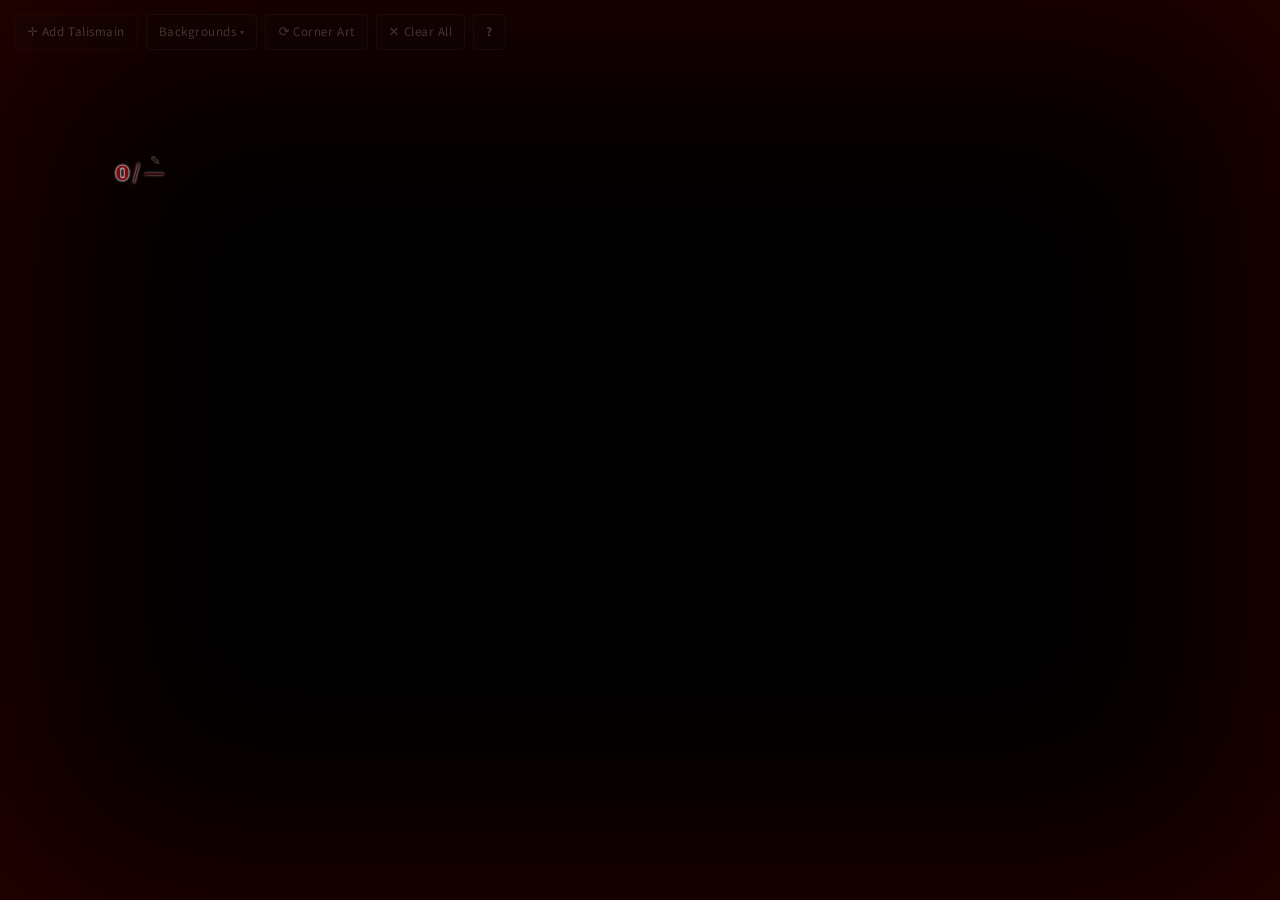
==== talismains.html @ a3c3d6c8 "Speed up deletion animations and sync burn flame to dissolving edge Scale all burn/tear durations ~1" ====
<!doctype html>
<html lang="en">
    <head>
        <meta charset="UTF-8" />
        <meta name="viewport" content="width=device-width, initial-scale=1.0" />
        <title>CAIN — Talismains</title>
        <!-- Fonts: Source Sans 3 ≈ Acumin Pro (body), Grenze Gotisch ≈ Cuasigothic (details/numbers) -->
        <link rel="preconnect" href="https://fonts.googleapis.com" />
        <link rel="preconnect" href="https://fonts.gstatic.com" crossorigin />
        <link
            href="https://fonts.googleapis.com/css2?family=Source+Sans+3:ital,wght@0,400;0,600;0,700;1,400&family=Grenze+Gotisch:wght@400;500;600;700&display=swap"
            rel="stylesheet"
        />
        <style>
            :root {
                --crimson: #c1121f;
                --ink: #0a0a0a;
                --font-body:
                    "Source Sans 3", "Acumin Pro", "Helvetica Neue", system-ui,
                    sans-serif;
                --font-detail: "Grenze Gotisch", "Cuasigothic", Georgia, serif;
            }
            * {
                box-sizing: border-box;
            }
            html,
            body {
                height: 100%;
                margin: 0;
            }
            body {
                background: #000;
                color: #eee;
                font-family: var(--font-body);
                overflow: hidden;
                user-select: none;
                -webkit-user-select: none;
            }

            /* ---- background layers ---- */
            #bg {
                position: fixed;
                inset: 0;
                background-position: center;
                background-size: cover;
                background-repeat: no-repeat;
                z-index: 0;
                transition: opacity 0.4s ease;
            }
            #bgdim {
                position: fixed;
                inset: 0;
                z-index: 1;
                pointer-events: none;
                background: radial-gradient(
                    ellipse at center,
                    rgba(0, 0, 0, 0.45) 0%,
                    rgba(0, 0, 0, 0.78) 100%
                );
            }
            /* faint blood vignette */
            #vig {
                position: fixed;
                inset: 0;
                z-index: 1;
                pointer-events: none;
                box-shadow: inset 0 0 220px 40px rgba(120, 0, 0, 0.3);
            }

            /* ---- stage where talismains live ---- */
            #stage {
                position: fixed;
                inset: 0;
                z-index: 5;
            }

            /* ---- bottom-right detail decoration ---- */
            #detail {
                position: fixed;
                right: 0;
                bottom: 0;
                z-index: 2;
                max-height: 34vh;
                max-width: 32vw;
                opacity: 0.82;
                pointer-events: auto;
                cursor: pointer;
                filter: drop-shadow(0 0 18px rgba(0, 0, 0, 0.8));
                transition: opacity 0.3s ease;
            }
            #detail:hover {
                opacity: 1;
            }

            /* ---- toolbar ---- */
            #bar {
                position: fixed;
                top: 14px;
                left: 14px;
                z-index: 50;
                display: flex;
                gap: 8px;
                align-items: flex-start;
                flex-wrap: wrap;
                opacity: 0.22;
                transition: opacity 0.4s ease;
            }
            /* fade the toolbar out until it's hovered (or a menu/help panel is open) */
            #bar:hover,
            #bar.menuopen {
                opacity: 1;
            }
            .btn {
                background: rgba(15, 15, 15, 0.82);
                color: #e8e8e8;
                border: 1px solid #3a3a3a;
                border-radius: 4px;
                padding: 8px 12px;
                font-family: inherit;
                font-size: 13px;
                letter-spacing: 0.04em;
                cursor: pointer;
                backdrop-filter: blur(3px);
                transition:
                    border-color 0.15s,
                    background 0.15s,
                    color 0.15s;
            }
            .btn:hover {
                border-color: var(--crimson);
                color: #fff;
                background: rgba(40, 8, 10, 0.9);
            }
            .btn.accent {
                border-color: #5a1418;
            }

            #bgwrap {
                position: relative;
            }
            #bgmenu {
                position: absolute;
                top: 42px;
                left: 0;
                background: rgba(12, 12, 12, 0.94);
                border: 1px solid #3a3a3a;
                border-radius: 6px;
                padding: 10px;
                width: 300px;
                display: none;
                backdrop-filter: blur(5px);
                box-shadow: 0 12px 40px rgba(0, 0, 0, 0.7);
            }
            #bgmenu.open {
                display: block;
            }
            #bgmenu .row {
                display: flex;
                flex-wrap: wrap;
                gap: 8px;
            }
            #bgmenu .thumb {
                width: 80px;
                height: 54px;
                object-fit: cover;
                border: 1px solid #444;
                border-radius: 4px;
                cursor: pointer;
                transition:
                    border-color 0.15s,
                    transform 0.12s;
            }
            #bgmenu .thumb:hover {
                border-color: var(--crimson);
                transform: scale(1.04);
            }
            #bgmenu .thumb.sel {
                border-color: var(--crimson);
                box-shadow: 0 0 0 2px rgba(193, 18, 31, 0.5);
            }
            #bgmenu .none {
                width: 80px;
                height: 54px;
                border: 1px dashed #555;
                border-radius: 4px;
                cursor: pointer;
                display: flex;
                align-items: center;
                justify-content: center;
                font-size: 11px;
                color: #999;
            }
            #bgmenu .none:hover {
                border-color: var(--crimson);
                color: #fff;
            }
            #bgmenu label {
                display: block;
                font-size: 11px;
                color: #aaa;
                margin: 10px 0 4px;
            }
            #bgmenu input[type="range"] {
                width: 100%;
                accent-color: var(--crimson);
            }
            #bgmenu .fitrow {
                display: flex;
                flex-wrap: wrap;
                gap: 5px;
            }
            #bgmenu .fitrow button {
                flex: 1 1 28%;
                padding: 6px 4px;
                font-size: 11px;
                font-family: inherit;
                letter-spacing: 0.02em;
                background: rgba(20, 20, 20, 0.85);
                color: #cfcfcf;
                border: 1px solid #3a3a3a;
                border-radius: 4px;
                cursor: pointer;
                transition:
                    border-color 0.15s,
                    background 0.15s,
                    color 0.15s;
            }
            #bgmenu .fitrow button:hover {
                border-color: var(--crimson);
                color: #fff;
            }
            #bgmenu .fitrow button.sel {
                border-color: var(--crimson);
                background: rgba(70, 10, 12, 0.92);
                color: #fff;
            }

            /* ---- talismain card ---- */
            /* No z-index on .card on purpose: cards must NOT form their own stacking
     context, so every .strip (z-index:2) paints above every .label (z-index:1)
     globally — a label can never cover an adjacent talismain's clickable area.
     Front-to-back ordering among cards is handled by DOM order (see bringFront). */
            .card {
                position: absolute;
                display: flex;
                align-items: flex-start;
                gap: 8px;
            }
            .strip {
                position: relative;
                cursor: grab;
                flex: 0 0 auto;
                z-index: 2;
            }
            .strip.grabbing {
                cursor: grabbing;
            }
            .strip img.paper {
                display: block;
                height: var(--h, 360px);
                width: auto;
                -webkit-user-drag: none;
                pointer-events: none;
                filter: drop-shadow(3px 6px 10px rgba(0, 0, 0, 0.75));
            }
            .strip.cut {
                animation: shake 0.22s ease;
            }
            @keyframes shake {
                0% {
                    transform: translate(0, 0);
                }
                20% {
                    transform: translate(-2px, 1px) rotate(-0.4deg);
                }
                45% {
                    transform: translate(2px, -1px) rotate(0.5deg);
                }
                70% {
                    transform: translate(-1px, 1px);
                }
                100% {
                    transform: translate(0, 0);
                }
            }

            /* slash counter near the top, just after the art — count / target (N) */
            .num {
                position: absolute;
                top: 12%;
                left: 50%;
                transform: translateX(-50%);
                display: flex;
                align-items: baseline;
                justify-content: center;
                font-family: var(--font-detail);
                font-size: 24px;
                font-weight: 600;
                color: #7c0a11;
                line-height: 1;
                text-shadow:
                    0 0 3px rgba(255, 255, 255, 0.95),
                    0 0 2px rgba(255, 255, 255, 0.95);
                z-index: 5;
                white-space: nowrap;
                padding: 1px 3px;
                border-radius: 3px;
            }
            .num .count {
                font-size: 30px;
            }
            .num .sep {
                opacity: 0.65;
                margin: 0 2px;
                font-weight: 400;
            }
            .num .target {
                outline: none;
                cursor: text;
                min-width: 0.7em;
                text-align: left;
                border-radius: 3px;
                padding: 0 2px;
            }
            .num .target:hover {
                background: rgba(255, 255, 255, 0.35);
            }
            .num .target:focus {
                background: rgba(255, 255, 255, 0.6);
                color: #a00;
            }
            .num .target:empty:not(:focus):before {
                content: "—";
                color: #7c0a11;
                opacity: 0.45;
            }

            /* slash overlay layer */
            .slashes {
                position: absolute;
                inset: 0;
                pointer-events: none;
                z-index: 4;
                overflow: visible;
            }
            svg.slash {
                position: absolute;
                overflow: visible;
                will-change: transform;
            }
            svg.slash.dying {
                animation: slashOut 0.22s ease forwards;
            }
            @keyframes slashOut {
                to {
                    opacity: 0;
                    transform: var(--t) scale(0.6);
                }
            }

            /* text label next to talismain — shrinks to its content so a word or two
     stays tiny; sits BELOW strips (z-index:1) so it never blocks clicks. */
            .label {
                position: relative;
                z-index: 1;
                align-self: flex-start;
                /* offset relative to the strip HEIGHT (--h), not a % — a % margin
                   resolves against the card's WIDTH, so the label crept downward
                   as the box widened while typing. */
                margin-top: calc(var(--h, 360px) * 0.11);
                width: max-content;
                max-width: 190px;
                max-height: 62vh;
                overflow-y: auto;
                color: #f2f2f2;
                font-size: 15px;
                line-height: 1.4;
                white-space: pre-wrap;
                overflow-wrap: anywhere;
                outline: none;
                cursor: text;
                text-shadow:
                    0 1px 4px #000,
                    0 0 8px rgba(0, 0, 0, 0.85);
                border-left: 2px solid rgba(193, 18, 31, 0);
                padding-left: 0;
                transition:
                    border-color 0.2s,
                    padding-left 0.2s;
            }
            .label:hover,
            .label:focus {
                border-left-color: rgba(193, 18, 31, 0.7);
                padding-left: 8px;
            }
            /* when empty, collapse to a small unobtrusive mark instead of a wide hint */
            .label:empty {
                width: 1.1em;
                opacity: 0.85;
            }
            .label:empty:before {
                content: "✎";
                color: #5a5a5a;
                font-size: 13px;
            }
            .label:empty:hover,
            .label:empty:focus {
                width: max-content;
            }
            .label:empty:hover:before,
            .label:empty:focus:before {
                content: "name / notes…";
                color: #8a8a8a;
            }

            /* per-card hover controls */
            /* controls float just ABOVE the top of the talismain (clear of the seal art
     and the label). The transparent padding-bottom bridges the gap down to the
     strip, so moving up onto them never crosses a dead zone and they don't
     vanish — the hit-box just extends a little above the visible talismain. */
            .ctrls {
                position: absolute;
                bottom: 100%;
                left: 50%;
                transform: translateX(-50%);
                display: flex;
                gap: 5px;
                padding-bottom: 7px;
                opacity: 0;
                transition: opacity 0.15s;
                z-index: 7;
                pointer-events: none;
            }
            .card:hover .ctrls {
                opacity: 1;
                pointer-events: auto;
            }
            .ctrls button {
                width: 22px;
                height: 22px;
                border-radius: 50%;
                border: 1px solid #444;
                background: rgba(15, 15, 15, 0.9);
                color: #ddd;
                cursor: pointer;
                font-size: 12px;
                display: flex;
                align-items: center;
                justify-content: center;
                padding: 0;
                line-height: 1;
            }
            .ctrls button:hover {
                border-color: var(--crimson);
                color: #fff;
                background: #2a0809;
            }

            /* ---- resolved (filled) state: the ✕ becomes ✓, counter pulses amber ---- */
            .ctrls button.resolved {
                border-color: #b8860b;
                color: #ffd56b;
                background: rgba(40, 28, 4, 0.92);
            }
            .ctrls button.resolved:hover {
                border-color: #ffcc4d;
                color: #fff;
                background: #3a2a06;
            }
            .card.filled .num {
                animation: fullpulse 1.8s ease-in-out infinite;
            }
            @keyframes fullpulse {
                0%,
                100% {
                    text-shadow:
                        0 0 3px rgba(255, 255, 255, 0.95),
                        0 0 2px rgba(255, 255, 255, 0.95);
                }
                50% {
                    text-shadow:
                        0 0 7px rgba(255, 205, 90, 0.95),
                        0 0 14px rgba(255, 165, 40, 0.7),
                        0 0 2px rgba(255, 255, 255, 0.95);
                }
            }

            /* ---- dramatic deletion: rip (unfilled) / burn (filled) ---- */
            .card.leaving .label {
                transition: opacity 0.35s ease;
                opacity: 0;
                pointer-events: none;
            }
            .rip,
            .burnwrap {
                position: absolute;
                left: 0;
                top: 0;
                pointer-events: none;
                z-index: 8;
            }

            /* ====== rip: violent tear into ribbons + flying parchment shards ====== */
            .ribbon {
                position: absolute;
                left: 0;
                top: 0;
                width: 100%;
                height: 100%;
                transform-origin: 50% 0%;
                will-change: transform, opacity;
                animation: ripfall var(--dur, 1s)
                    cubic-bezier(0.36, 0.06, 0.32, 1) forwards;
            }
            .ribbon > .strip {
                cursor: default;
            }
            /* crack apart (16%), hang together a beat, then tumble down and fade */
            @keyframes ripfall {
                0% {
                    transform: translate(0, 0) rotate(0deg);
                    opacity: 1;
                }
                16% {
                    transform: translate(var(--spread, 0), -12px)
                        rotate(calc(var(--rot) * 0.12));
                    opacity: 1;
                }
                66% {
                    opacity: 1;
                }
                100% {
                    transform: translate(var(--dx), var(--dy)) rotate(var(--rot));
                    opacity: 0;
                }
            }
            /* light parchment shards that explode outward (visible on black) */
            .shard {
                position: absolute;
                z-index: 9;
                will-change: transform, opacity;
                background: linear-gradient(
                    135deg,
                    #efe4c8 0%,
                    #cbb585 55%,
                    #9a8254 100%
                );
                box-shadow: 0 1px 3px rgba(0, 0, 0, 0.6);
                animation: shardfly var(--sd, 0.85s)
                    cubic-bezier(0.16, 0.7, 0.3, 1) forwards;
            }
            @keyframes shardfly {
                0% {
                    opacity: 1;
                    transform: translate(0, 0) rotate(0deg) scale(1);
                }
                100% {
                    opacity: 0;
                    transform: translate(var(--sx), var(--sy)) rotate(var(--sr))
                        scale(0.35);
                }
            }
            .tearflash {
                position: absolute;
                inset: -12%;
                z-index: 10;
                pointer-events: none;
                mix-blend-mode: screen;
                background: radial-gradient(
                    circle at 50% 45%,
                    rgba(255, 240, 210, 0.9) 0%,
                    rgba(255, 255, 255, 0) 65%
                );
                animation: tearflash 0.28s ease-out forwards;
            }
            @keyframes tearflash {
                0% {
                    opacity: 0;
                    transform: scale(0.5);
                }
                22% {
                    opacity: 1;
                }
                100% {
                    opacity: 0;
                    transform: scale(1.5);
                }
            }

            /* ====== burn: bottom-up dissolve, driven frame-by-frame from JS ====== */
            /* the mask reads an inline --burn that the rAF loop updates every frame;
               filter (live heat warp) and transform (violent flutter) are set inline */
            .burnwrap > .strip {
                --burn: -16%;
                transform-origin: 50% 12%;
                will-change: transform, filter;
                -webkit-mask-image: linear-gradient(
                    to top,
                    transparent var(--burn),
                    #000 calc(var(--burn) + 8%)
                );
                mask-image: linear-gradient(
                    to top,
                    transparent var(--burn),
                    #000 calc(var(--burn) + 8%)
                );
            }
            /* the burning front: a thick, flickering band of fire */
            .flame {
                position: absolute;
                left: -14%;
                width: 128%;
                height: 34px;
                transform: translateY(-50%);
                background: radial-gradient(
                    ellipse 60% 135% at 50% 45%,
                    #fff7cc 0%,
                    #ffd24a 20%,
                    #ff8a1e 44%,
                    #ff3a0a 62%,
                    rgba(150, 20, 0, 0) 82%
                );
                box-shadow: 0 -5px 12px 2px rgba(20, 5, 0, 0.9);
                filter: blur(2px) brightness(1.4);
                mix-blend-mode: screen;
                z-index: 3;
                opacity: 0;
                pointer-events: none;
            }
            /* white-hot fast sparks */
            .spark {
                position: absolute;
                border-radius: 50%;
                background: radial-gradient(
                    circle,
                    #fffbe8 0%,
                    #ffd27a 45%,
                    rgba(255, 140, 30, 0) 75%
                );
                box-shadow: 0 0 6px 1px rgba(255, 200, 90, 0.9);
                mix-blend-mode: screen;
                opacity: 0;
                z-index: 5;
                will-change: transform, opacity;
                animation: sparkfly var(--ad, 0.6s) ease-out var(--adl, 0s) forwards;
            }
            @keyframes sparkfly {
                0% {
                    opacity: 0;
                    transform: translate(0, 0) scale(1);
                }
                12% {
                    opacity: 1;
                }
                100% {
                    opacity: 0;
                    transform: translate(var(--ax, 0), var(--ay, -160px)) scale(0.2);
                }
            }
            /* slower orange embers that flutter up */
            .ember {
                position: absolute;
                border-radius: 50%;
                background: radial-gradient(
                    circle,
                    #ffe6a0 0%,
                    #ff8a2a 50%,
                    rgba(255, 80, 0, 0) 78%
                );
                box-shadow: 0 0 5px 1px rgba(255, 140, 40, 0.7);
                mix-blend-mode: screen;
                opacity: 0;
                z-index: 4;
                will-change: transform, opacity;
                animation: emberfly var(--ad, 1s) ease-out var(--adl, 0s) forwards;
            }
            @keyframes emberfly {
                0% {
                    opacity: 0;
                    transform: translate(0, 0) scale(1) rotate(0deg);
                }
                15% {
                    opacity: 0.95;
                }
                100% {
                    opacity: 0;
                    transform: translate(var(--ax, 0), var(--ay, -120px)) scale(0.3)
                        rotate(140deg);
                }
            }
            /* drifting smoke */
            .smoke {
                position: absolute;
                border-radius: 50%;
                background: radial-gradient(
                    circle,
                    rgba(120, 110, 100, 0.5) 0%,
                    rgba(60, 55, 50, 0) 70%
                );
                opacity: 0;
                z-index: 2;
                will-change: transform, opacity;
                animation: smokerise var(--ad, 1.2s) ease-out var(--adl, 0s) forwards;
            }
            @keyframes smokerise {
                0% {
                    opacity: 0;
                    transform: translate(0, 0) scale(0.5);
                }
                25% {
                    opacity: 0.5;
                }
                100% {
                    opacity: 0;
                    transform: translate(var(--ax, 0), var(--ay, -100px)) scale(2.2);
                }
            }
            @media (prefers-reduced-motion: reduce) {
                .card.filled .num {
                    animation: none;
                }
            }

            #help {
                position: relative;
            }
            #helpBtn {
                cursor: help;
                font-weight: 700;
            }
            #helpPanel {
                position: absolute;
                top: calc(100% + 6px);
                right: 0;
                width: 440px;
                background: rgba(12, 12, 12, 0.94);
                border: 1px solid #3a3a3a;
                border-radius: 6px;
                padding: 12px 14px;
                font-size: 12px;
                color: #bbb;
                line-height: 1.75;
                opacity: 0;
                pointer-events: none;
                transform: translateY(-6px);
                transition:
                    opacity 0.18s ease,
                    transform 0.18s ease;
                backdrop-filter: blur(5px);
                box-shadow: 0 12px 40px rgba(0, 0, 0, 0.7);
            }
            #help:hover #helpPanel {
                opacity: 1;
                transform: translateY(0);
            }
            #helpPanel b {
                color: #c98;
                font-weight: 400;
            }
        </style>
    </head>
    <body>
        <div id="bg"></div>
        <div id="bgdim"></div>
        <div id="vig"></div>

        <div id="stage"></div>
        <img id="detail" alt="" title="click to shuffle corner art" />

        <div id="bar">
            <button class="btn accent" id="addBtn">✛ Add Talismain</button>
            <div id="bgwrap">
                <button class="btn" id="bgBtn">Backgrounds ▾</button>
                <div id="bgmenu">
                    <div class="row" id="bgRow"></div>
                    <label>Placement</label>
                    <div class="fitrow" id="bgFitRow">
                        <button data-fit="cover">⤢ Fill</button>
                        <button data-fit="contain">▣ Fit</button>
                        <button data-fit="top">⌃ Top</button>
                        <button data-fit="bottom">⌄ Bottom</button>
                        <button data-fit="left">‹ Left</button>
                        <button data-fit="right">› Right</button>
                    </div>
                    <label>Background dim</label>
                    <input
                        type="range"
                        id="bgDim"
                        min="0"
                        max="90"
                        value="55"
                    />
                </div>
            </div>
            <button class="btn" id="shuffleBtn">⟳ Corner Art</button>
            <button class="btn" id="clearBtn">✕ Clear All</button>
            <div id="help">
                <button class="btn" id="helpBtn" aria-label="instructions">
                    ?
                </button>
                <div id="helpPanel">
                    <b>Drag</b> a talismain to move it · <b>Click</b> it to
                    carve a slash · <b>Right-click</b> removes a slash · the
                    counter tracks <b>slashes / N</b>; <b>click the N</b> to set
                    the target · <b>Click beside it</b> to add text ·
                    <b>Ctrl/⌘ + scroll</b> over one to resize · Hover a strip
                    for <b>swap art / delete</b> · once slashes reach
                    <b>N</b> the ✕ becomes a <b>✓</b> — deleting a full talismain
                    <b>burns</b> it away, an unfilled one <b>tears apart</b>.
                </div>
            </div>
        </div>

        <script>
            const ROOT = "reference/";
            // These curated lists are the fallback used when the page is opened
            // as a plain file:// document (browsers block folder listing there).
            // Served through the launcher's local web server, loadFolders() below
            // replaces them with a live read of the folders, so images you drop
            // into reference/{talismains,details,backgrounds} show up on refresh.
            let TALISMAINS = [
                "CAIN_1.4-0471-p079.png",
                "CAIN_1.4-0505-p081.png",
                "CAIN_1.4-0506-p081.png",
                "CAIN_1.4-0507-p081.png",
                "CAIN_1.4-0508-p081.png",
                "CAIN_1.4-0509-p081.png",
                "CAIN_1.4-0510-p081.png",
                "CAIN_1.4-0513-p081.png",
                "CAIN_1.4-0531-p081.png",
                "empty.png",
            ].map((f) => ROOT + "talismains/" + f);

            let DETAILS = [
                "CAIN_1.4-0007-p006.png",
                "CAIN_1.4-0009-p006.png",
                "CAIN_1.4-0010-p006.png",
                "CAIN_1.4-0023-p009.png",
                "CAIN_1.4-0086-p020.png",
                "CAIN_1.4-0147-p027.png",
                "CAIN_1.4-0152-p028.png",
                "CAIN_1.4-0188-p031.png",
                "CAIN_1.4-0197-p031.png",
                "CAIN_1.4-0216-p034.png",
                "CAIN_1.4-0218-p034.png",
                "CAIN_1.4-0242-p036.png",
                "CAIN_1.4-0243-p036.png",
                "CAIN_1.4-0256-p037.png",
                "CAIN_1.4-0273-p038.png",
                "CAIN_1.4-0320-p046.png",
                "CAIN_1.4-0428-p071.png",
                "CAIN_1.4-0429-p071.png",
                "CAIN_1.4-0430-p071.png",
                "CAIN_1.4-0431-p071.png",
                "CAIN_1.4-0457-p078.png",
                "gamesforfreaks_issue2.3-0138-p016.png",
                "gamesforfreaks_issue3.1-0026-p004.png",
                "gamesforfreaks_issue3.1-0027-p004.png",
            ].map((f) => ROOT + "details/" + f);

            let BACKGROUNDS = [
                "CAIN_1.4-0436-p073.png",
                "gamesforfreaks_issue1.3-0063-p010.png",
                "gamesforfreaks_issue1.3-0066-p011.png",
                "gamesforfreaks_issue3.1-0118-p017.png",
                "gamesforfreaks_issue3.1-0218-p023.png",
            ].map((f) => ROOT + "backgrounds/" + f);

            /* ---------- live folder loading (served over http) ----------
               When the page is opened through the local server, the browser
               can fetch a directory and get an auto-generated index listing.
               We parse the <a href> links, keep the images, and use them in
               place of the curated arrays. On file:// the fetch throws and we
               silently keep the fallback lists, so double-clicking still works. */
            const IMG_RE = /\.(png|jpe?g|gif|webp|svg|avif|bmp)$/i;
            // files living in a folder that should NOT be offered as choices
            const FOLDER_EXCLUDE = {
                talismains: new Set(["slashes.png"]), // the reference image, not a strip
            };
            async function listDir(sub) {
                try {
                    const res = await fetch(ROOT + sub + "/", {
                        cache: "no-store",
                    });
                    if (!res.ok) return null;
                    if (!/html/i.test(res.headers.get("content-type") || ""))
                        return null;
                    const doc = new DOMParser().parseFromString(
                        await res.text(),
                        "text/html",
                    );
                    const ex = FOLDER_EXCLUDE[sub] || new Set();
                    const names = Array.from(doc.querySelectorAll("a[href]"))
                        .map((a) => a.getAttribute("href") || "")
                        .filter(
                            (h) =>
                                h &&
                                !h.startsWith("?") &&
                                !h.startsWith("/") &&
                                !h.includes("../"),
                        )
                        .map((h) => h.replace(/\/+$/, ""))
                        .filter((h) => IMG_RE.test(h))
                        .filter((h) => !ex.has(decodeURIComponent(h)));
                    const uniq = Array.from(new Set(names)).sort((a, b) =>
                        a.toLowerCase().localeCompare(b.toLowerCase()),
                    );
                    return uniq.length
                        ? uniq.map((h) => ROOT + sub + "/" + h)
                        : null;
                } catch (e) {
                    return null; // file:// or no listing available -> use fallback
                }
            }
            async function loadFolders() {
                const [tal, det, bg] = await Promise.all([
                    listDir("talismains"),
                    listDir("details"),
                    listDir("backgrounds"),
                ]);
                if (tal) TALISMAINS = tal;
                if (det) DETAILS = det;
                if (bg) BACKGROUNDS = bg;
            }

            const stage = document.getElementById("stage");
            const rnd = (a, b) => a + Math.random() * (b - a);
            const pick = (arr) => arr[Math.floor(Math.random() * arr.length)];

            let state = {
                cards: [],
                bg: null,
                bgDim: 55,
                bgFit: "cover",
                detail: null,
            };
            let zTop = 10;
            let nextId = 1;
            let addOffset = 0;

            /* ---------------- persistence ---------------- */
            function save() {
                try {
                    localStorage.setItem(
                        "cain_talismains",
                        JSON.stringify(state),
                    );
                } catch (e) {}
            }
            function load() {
                try {
                    const s = JSON.parse(
                        localStorage.getItem("cain_talismains"),
                    );
                    if (s && s.cards) return s;
                } catch (e) {}
                return null;
            }

            /* ---------------- slash generation ----------------
   A slash is a BUNDLE of separate pure-red strokes (like the CAIN slashes.png):
   one or two crisp hairlines + a couple of thicker brush strokes, all tapered
   to sharp points, semi-transparent, and dry-brush textured (streaky gaps) via
   reusable SVG filters. No dark outline — every stroke is red. */
            const FILTER_VARIANTS = 6;

            // Shared, reusable filters (one set of variants for all slashes — far cheaper
            // than a turbulence filter per slash). "sltex" = dry-brush texture (streaky
            // transparency + rough edges) for the thick strokes; "slsharp" = a light
            // roughen only, keeping the hairlines crisp and continuous.
            (function injectFilters() {
                const NS = "http://www.w3.org/2000/svg";
                const svg = document.createElementNS(NS, "svg");
                svg.setAttribute("width", "0");
                svg.setAttribute("height", "0");
                svg.setAttribute("aria-hidden", "true");
                svg.style.cssText =
                    "position:absolute;width:0;height:0;overflow:hidden;";
                let defs = "";
                for (let i = 0; i < FILTER_VARIANTS; i++) {
                    defs += `
    <filter id="sltex${i}" x="-15%" y="-180%" width="130%" height="460%" color-interpolation-filters="sRGB">
      <feTurbulence type="fractalNoise" baseFrequency="${(0.018 + 0.004 * i).toFixed(3)} ${(0.42 + 0.04 * i).toFixed(3)}" numOctaves="2" seed="${i * 7 + 3}" result="n"/>
      <feColorMatrix in="n" type="matrix"
        values="0 0 0 0 0  0 0 0 0 0  0 0 0 0 0  2.0 0 0 0 -0.55" result="m"/>
      <feComposite in="SourceGraphic" in2="m" operator="in" result="tx"/>
      <feDisplacementMap in="tx" in2="n" scale="2.4" xChannelSelector="R" yChannelSelector="G"/>
    </filter>
    <filter id="slsharp${i}" x="-15%" y="-180%" width="130%" height="460%" color-interpolation-filters="sRGB">
      <feTurbulence type="fractalNoise" baseFrequency="${(0.05 + 0.006 * i).toFixed(3)} 0.18" numOctaves="2" seed="${i * 5 + 1}" result="n"/>
      <feColorMatrix in="n" type="matrix"
        values="0 0 0 0 0  0 0 0 0 0  0 0 0 0 0  1.25 0 0 0 -0.12" result="m"/>
      <feComposite in="SourceGraphic" in2="m" operator="in" result="tx"/>
      <feDisplacementMap in="tx" in2="n" scale="1.5" xChannelSelector="R" yChannelSelector="G"/>
    </filter>`;
                }
                svg.innerHTML = `<defs>${defs}</defs>`;
                document.body.appendChild(svg);
            })();

            // one tapered "spindle" stroke (filled outline that narrows to sharp tips)
            function spindlePath(
                len,
                x0,
                cy,
                amp,
                phase,
                drift,
                maxHalf,
                taperPow,
            ) {
                const segs = 16,
                    pts = [];
                for (let i = 0; i <= segs; i++) {
                    const t = i / segs;
                    const x = x0 + t * len;
                    const y =
                        cy +
                        Math.sin(t * Math.PI * 1.4 + phase) * amp +
                        drift * (t - 0.5) * 2;
                    pts.push([x, y, t]);
                }
                const c01 = (v) => (v < 0 ? 0 : v > 1 ? 1 : v);
                const half = (t) =>
                    maxHalf * Math.pow(Math.sin(Math.PI * c01(t)), taperPow);
                const top = [],
                    bot = [];
                for (let i = 0; i < pts.length; i++) {
                    const [x, y, t] = pts[i];
                    const p = pts[Math.max(0, i - 1)],
                        q = pts[Math.min(pts.length - 1, i + 1)];
                    let tx = q[0] - p[0],
                        ty = q[1] - p[1];
                    const m = Math.hypot(tx, ty) || 1;
                    tx /= m;
                    ty /= m;
                    const nx = -ty,
                        ny = tx,
                        hw = half(t);
                    top.push([x + nx * hw, y + ny * hw]);
                    bot.push([x - nx * hw, y - ny * hw]);
                }
                const ring = top.concat(bot.reverse());
                let d = `M ${ring[0][0].toFixed(1)} ${ring[0][1].toFixed(1)}`;
                for (let i = 1; i < ring.length; i++)
                    d += ` L ${ring[i][0].toFixed(1)} ${ring[i][1].toFixed(1)}`;
                return d + " Z";
            }

            const REDS = [
                "#e60a02",
                "#ff2a16",
                "#d40600",
                "#f5160a",
                "#c50400",
            ];
            // build the bundle: a few CLOSELY-OVERLAPPING textured thick strokes that read
            // as one mark, plus exactly ONE crisp sharp hairline. Everything shares the
            // same axis (small offsets only) so a single slash never reads as several.
            function makeSlash(len) {
                const H = 46,
                    cy = H / 2;
                const w = Math.ceil(len * 1.45) + 16,
                    cx = w / 2;
                const phase = rnd(0, Math.PI * 2),
                    drift = rnd(-2.5, 2.5),
                    amp = rnd(1.2, 2.8);
                const baseOff = rnd(-1.5, 1.5); // the whole bundle's centre line
                const thick = [],
                    hair = [];
                // 2–3 thick strokes stacked almost on top of each other (tiny offsets) so
                // they build one textured body rather than parallel lines
                const nThick = 2 + (Math.random() < 0.6 ? 1 : 0);
                for (let k = 0; k < nThick; k++) {
                    const L = len * rnd(0.86, 1.0);
                    thick.push({
                        d: spindlePath(
                            L,
                            cx - L / 2 + rnd(-2, 2),
                            cy + baseOff + rnd(-1.4, 1.4),
                            amp * rnd(0.85, 1.1),
                            phase + rnd(-0.35, 0.35),
                            drift,
                            rnd(2.2, 3.6),
                            0.55,
                        ),
                        fill: REDS[[0, 2, 3][k % 3]],
                        opacity: rnd(0.78, 0.87),
                    });
                }
                // exactly ONE sharp hairline, same axis, with longer tails — the readable cut
                const L = len * rnd(1.05, 1.35);
                hair.push({
                    d: spindlePath(
                        L,
                        cx - L / 2 + rnd(-2, 2),
                        cy + baseOff + rnd(-1.6, 1.6),
                        amp * rnd(0.9, 1.15),
                        phase + rnd(-0.25, 0.25),
                        drift * rnd(0.9, 1.2),
                        rnd(0.5, 0.85),
                        0.42,
                    ),
                    fill: REDS[1],
                    opacity: rnd(0.92, 0.99),
                });
                return { thick, hair, w, h: H };
            }

            // build an svg slash element from stored data, positioned at the click point.
            function buildSlash(data, anim) {
                const { thick, hair, w, h, left, top, rot, seed } = data;
                const NS = "http://www.w3.org/2000/svg";
                const svg = document.createElementNS(NS, "svg");
                svg.setAttribute("class", "slash");
                svg.setAttribute("viewBox", `0 0 ${w} ${h}`);
                svg.style.width = w + "px";
                svg.style.height = h + "px";
                svg.style.left = left + "px";
                svg.style.top = top + "px";
                const tf = `translate(-50%,-50%) rotate(${rot}deg)`;
                svg.style.transform = tf;
                svg.style.setProperty("--t", tf);

                const v = (seed || 0) % FILTER_VARIANTS;
                const tp = (thick || [])
                    .map(
                        (s) =>
                            `<path d="${s.d}" fill="${s.fill}" fill-opacity="${s.opacity}"/>`,
                    )
                    .join("");
                const hp = (hair || [])
                    .map(
                        (s) =>
                            `<path d="${s.d}" fill="${s.fill}" fill-opacity="${s.opacity}"/>`,
                    )
                    .join("");
                svg.innerHTML = `<g filter="url(#sltex${v})">${tp}</g><g filter="url(#slsharp${v})">${hp}</g>`;

                if (anim) {
                    // the "cut": sweep a reveal left-to-right along the slash
                    svg.style.clipPath = "inset(-90% 100% -90% -8%)";
                    svg.getBoundingClientRect();
                    requestAnimationFrame(() => {
                        svg.style.transition =
                            "clip-path .15s cubic-bezier(.2,.7,.2,1)";
                        svg.style.clipPath = "inset(-90% -8% -90% -8%)";
                    });
                }
                return svg;
            }

            /* ---------------- card rendering ---------------- */
            function renderCard(c) {
                const card = document.createElement("div");
                card.className = "card";
                card.style.left = c.x + "px";
                card.style.top = c.y + "px";
                card.style.setProperty("--h", (c.h || 360) + "px");

                const strip = document.createElement("div");
                strip.className = "strip";

                const img = document.createElement("img");
                img.className = "paper";
                img.src = c.img;
                img.alt = "";

                // counter: live slash count "/" editable target N (only N is editable)
                const num = document.createElement("div");
                num.className = "num";
                const countEl = document.createElement("span");
                countEl.className = "count";
                countEl.textContent = c.slashes ? c.slashes.length : 0;
                const sep = document.createElement("span");
                sep.className = "sep";
                sep.textContent = "/";
                const targetEl = document.createElement("span");
                targetEl.className = "target";
                targetEl.contentEditable = "plaintext-only";
                if (c.target == null)
                    c.target =
                        c.number != null && c.number !== ""
                            ? parseInt(c.number, 10) || ""
                            : "";
                targetEl.textContent = c.target === 0 ? "0" : c.target || "";
                targetEl.addEventListener("input", () => {
                    const v = targetEl.textContent
                        .replace(/[^0-9]/g, "")
                        .slice(0, 3);
                    c.target = v === "" ? "" : parseInt(v, 10);
                    updateResolveState(card);
                    save();
                });
                // a single click anywhere on the counter starts editing N (the target)
                num.addEventListener("mousedown", (e) => {
                    e.stopPropagation();
                    if (e.target !== targetEl) {
                        e.preventDefault();
                        targetEl.focus();
                        const sel = getSelection(),
                            rng = document.createRange();
                        rng.selectNodeContents(targetEl);
                        rng.collapse(false);
                        sel.removeAllRanges();
                        sel.addRange(rng);
                    }
                });
                num.append(countEl, sep, targetEl);
                card._countEl = countEl;

                const slLayer = document.createElement("div");
                slLayer.className = "slashes";

                strip.append(img, num, slLayer);

                const label = document.createElement("div");
                label.className = "label";
                label.contentEditable = "plaintext-only";
                label.textContent = c.text || "";
                label.addEventListener("input", () => {
                    c.text = label.textContent;
                    save();
                });
                label.addEventListener("mousedown", (e) => e.stopPropagation());

                const ctrls = document.createElement("div");
                ctrls.className = "ctrls";
                const swapB = document.createElement("button");
                swapB.textContent = "↻";
                swapB.title = "swap art";
                const delB = document.createElement("button");
                delB.textContent = "✕";
                delB.title = "delete";
                card._delB = delB;
                ctrls.append(swapB, delB);
                swapB.addEventListener("mousedown", (e) => e.stopPropagation());
                delB.addEventListener("mousedown", (e) => e.stopPropagation());
                swapB.addEventListener("click", () => {
                    let n;
                    do {
                        n = pick(TALISMAINS);
                    } while (n === c.img && TALISMAINS.length > 1);
                    c.img = n;
                    img.src = n;
                    save();
                });
                delB.addEventListener("click", () => {
                    dissolveCard(card, c, strip);
                });

                // controls live inside the strip so they stay centred over the talismain
                // (not the card+label), keeping them clear of the label's ✎ on thin strips
                strip.appendChild(ctrls);
                card.append(strip, label);
                card._data = c;
                card._strip = strip;
                card._slLayer = slLayer;

                // restore existing slashes (migrate older stroke-based saves to the tapered shape)
                (c.slashes || []).forEach((sd, idx) => {
                    if (sd && !sd.thick) {
                        const len = sd.w
                            ? Math.max(60, (sd.w - 16) / 1.45)
                            : 120;
                        const g = makeSlash(len);
                        sd = Object.assign({}, sd, {
                            thick: g.thick,
                            hair: g.hair,
                            w: g.w,
                            h: g.h,
                        });
                        delete sd.d;
                        delete sd.cd;
                        if (sd.left == null)
                            sd.left = (strip.clientWidth || 60) / 2;
                        if (sd.top == null) sd.top = (c.h || 360) * 0.5;
                        if (sd.rot == null) sd.rot = rnd(-20, 20);
                        if (sd.seed == null)
                            sd.seed = Math.floor(rnd(1, 999999));
                        c.slashes[idx] = sd;
                    }
                    slLayer.appendChild(buildSlash(sd, false));
                });

                updateResolveState(card);
                wireInteractions(card, c, strip, slLayer);
                stage.appendChild(card); // DOM order = stacking order (cards carry no z-index)
                return card;
            }

            // Bring a card to the front by moving it to the end of the stage's DOM.
            // Cards have no z-index, so later-in-DOM = painted on top. c.z is kept only
            // so the stack order can be restored on reload.
            function bringFront(card) {
                const c = card._data;
                c.z = ++zTop;
                if (stage.lastElementChild !== card) stage.appendChild(card);
                save();
            }

            /* ---------------- interactions: drag / slash / resize ---------------- */
            function wireInteractions(card, c, strip, slLayer) {
                let down = null,
                    dragging = false;

                strip.addEventListener("mousedown", (e) => {
                    if (e.button !== 0) return;
                    down = { x: e.clientX, y: e.clientY, ox: c.x, oy: c.y };
                    dragging = false;
                    bringFront(card);
                    strip.classList.add("grabbing");
                    e.preventDefault();
                });

                window.addEventListener("mousemove", (e) => {
                    if (!down) return;
                    const dx = e.clientX - down.x,
                        dy = e.clientY - down.y;
                    if (!dragging && Math.hypot(dx, dy) > 4) dragging = true;
                    if (dragging) {
                        c.x = down.ox + dx;
                        c.y = down.oy + dy;
                        card.style.left = c.x + "px";
                        card.style.top = c.y + "px";
                    }
                });

                window.addEventListener("mouseup", (e) => {
                    if (!down) return;
                    strip.classList.remove("grabbing");
                    const wasDrag = dragging;
                    down = null;
                    if (wasDrag) {
                        save();
                        return;
                    }
                    // it was a click -> carve a slash at the cursor position
                    if (e.button === 0) addSlash(c, card, e);
                });

                // right-click removes the most recent slash
                strip.addEventListener("contextmenu", (e) => {
                    e.preventDefault();
                    removeSlash(c, card);
                });

                // ctrl/cmd + wheel resizes
                card.addEventListener(
                    "wheel",
                    (e) => {
                        if (!(e.ctrlKey || e.metaKey)) return;
                        e.preventDefault();
                        c.h = Math.max(
                            160,
                            Math.min(760, (c.h || 360) - e.deltaY * 0.4),
                        );
                        card.style.setProperty("--h", c.h + "px");
                        save();
                    },
                    { passive: false },
                );
            }

            function addSlash(c, card, e) {
                const strip = card._strip,
                    slLayer = card._slLayer;
                const r = strip.getBoundingClientRect();
                // horizontal cut that spans the strip and overhangs its edges
                const len = Math.max(
                    70,
                    Math.min(230, r.width * rnd(1.5, 2.3)),
                );
                const g = makeSlash(len);
                const data = {
                    thick: g.thick,
                    hair: g.hair,
                    w: g.w,
                    h: g.h,
                    left: e.clientX - r.left,
                    top: e.clientY - r.top,
                    rot: rnd(-20, 20),
                    seed: Math.floor(rnd(1, 999999)),
                };
                c.slashes = c.slashes || [];
                c.slashes.push(data);
                slLayer.appendChild(buildSlash(data, true));
                if (card._countEl) card._countEl.textContent = c.slashes.length;
                updateResolveState(card);
                strip.classList.remove("cut");
                void strip.offsetWidth;
                strip.classList.add("cut");
                save();
            }

            function removeSlash(c, card) {
                const slLayer = card._slLayer;
                // ignore slashes already animating out, so every one can be removed
                const live = Array.from(slLayer.children).filter(
                    (s) => !s.classList.contains("dying"),
                );
                if (!live.length) return;
                c.slashes.pop();
                const last = live[live.length - 1];
                last.classList.add("dying");
                setTimeout(() => last.remove(), 200);
                if (card._countEl) card._countEl.textContent = c.slashes.length;
                updateResolveState(card);
                save();
            }

            /* ---------- resolve state + dramatic deletion ----------
               A talismain is "full" once its slash count reaches its target N.
               Full talismains show a ✓ (resolved) instead of ✕, and delete with a
               burn-away; unfilled ones tear into ribbons. */
            function isFilled(c) {
                const t = parseInt(c.target, 10);
                const n = c.slashes ? c.slashes.length : 0;
                return Number.isFinite(t) && t > 0 && n >= t;
            }
            function updateResolveState(card) {
                const c = card._data,
                    delB = card._delB;
                if (!delB) return;
                const filled = isFilled(c);
                delB.textContent = filled ? "✓" : "✕";
                delB.title = filled ? "resolve (full)" : "delete";
                delB.classList.toggle("resolved", filled);
                card.classList.toggle("filled", filled);
            }

            const prefersReduced = () =>
                window.matchMedia &&
                matchMedia("(prefers-reduced-motion: reduce)").matches;

            // a clone of the strip's visuals (art + counter + slashes), minus controls
            function cloneStripVisual(strip) {
                const clone = strip.cloneNode(true);
                clone.classList.remove("cut", "grabbing");
                const cc = clone.querySelector(".ctrls");
                if (cc) cc.remove();
                return clone;
            }

            function dissolveCard(card, c, strip) {
                if (card._leaving) return;
                card._leaving = true;
                // detach from state now so a reload mid-animation won't resurrect it;
                // the DOM node lingers only until its animation ends
                state.cards = state.cards.filter((x) => x !== c);
                save();
                card.classList.add("leaving");
                card.style.pointerEvents = "none";
                const W = strip.offsetWidth || 60,
                    H = strip.offsetHeight || 360;
                const finish = () => card.remove();
                if (prefersReduced()) {
                    card.style.transition = "opacity .25s ease";
                    card.style.opacity = "0";
                    setTimeout(finish, 280);
                    return;
                }
                if (isFilled(c)) burnAway(card, strip, W, H, finish);
                else ripApart(card, strip, W, H, finish);
            }

            // violently tear the strip into ragged ribbons + a burst of parchment shards
            function ripApart(card, strip, W, H, done) {
                const N = 6,
                    ROWS = 9;
                // shared ragged seam x-positions (%), so neighbouring ribbons interlock
                const seams = [];
                for (let j = 0; j <= N; j++) {
                    const base = (j / N) * 100,
                        col = [];
                    for (let r = 0; r < ROWS; r++)
                        col.push(j === 0 || j === N ? base : base + rnd(-6, 6));
                    seams.push(col);
                }
                const wrap = document.createElement("div");
                wrap.className = "rip";
                wrap.style.width = W + "px";
                wrap.style.height = H + "px";
                strip.style.visibility = "hidden";

                // bright flash at the moment of the tear
                const flash = document.createElement("div");
                flash.className = "tearflash";
                wrap.appendChild(flash);

                for (let i = 0; i < N; i++) {
                    const rib = document.createElement("div");
                    rib.className = "ribbon";
                    rib.appendChild(cloneStripVisual(strip));
                    const pts = [];
                    const yAt = (r) => ((r / (ROWS - 1)) * 100).toFixed(2);
                    for (let r = 0; r < ROWS; r++)
                        pts.push(`${seams[i][r].toFixed(2)}% ${yAt(r)}%`);
                    for (let r = ROWS - 1; r >= 0; r--)
                        pts.push(`${seams[i + 1][r].toFixed(2)}% ${yAt(r)}%`);
                    rib.style.clipPath = `polygon(${pts.join(",")})`;
                    const centre = (i + 0.5) / N - 0.5; // -0.5 .. 0.5
                    // fan the strips apart first (so you SEE it tear), then they fall
                    rib.style.setProperty(
                        "--spread",
                        (centre * rnd(55, 85)).toFixed(0) + "px",
                    );
                    rib.style.setProperty(
                        "--dx",
                        (centre * 190 + rnd(-30, 30)).toFixed(0) + "px",
                    );
                    rib.style.setProperty("--dy", rnd(300, 520).toFixed(0) + "px");
                    rib.style.setProperty(
                        "--rot",
                        (centre * 90 + rnd(-30, 30)).toFixed(0) + "deg",
                    );
                    rib.style.setProperty("--dur", rnd(0.88, 1.15).toFixed(2) + "s");
                    rib.style.animationDelay = (i * 0.015).toFixed(3) + "s";
                    wrap.appendChild(rib);
                }

                // exploding parchment shards — light-coloured so the tear reads on black
                for (let i = 0; i < 30; i++) {
                    const sh = document.createElement("div");
                    sh.className = "shard";
                    sh.style.width = rnd(6, 20).toFixed(0) + "px";
                    sh.style.height = rnd(6, 22).toFixed(0) + "px";
                    sh.style.left = rnd(-6, 94).toFixed(0) + "%";
                    sh.style.top = rnd(0, 94).toFixed(0) + "%";
                    sh.style.clipPath = `polygon(${rnd(0, 30).toFixed(0)}% 0%, 100% ${rnd(0, 40).toFixed(0)}%, ${rnd(55, 100).toFixed(0)}% 100%, 0% ${rnd(50, 100).toFixed(0)}%)`;
                    sh.style.setProperty("--sx", rnd(-230, 230).toFixed(0) + "px");
                    sh.style.setProperty("--sy", rnd(-150, 300).toFixed(0) + "px");
                    sh.style.setProperty("--sr", rnd(-640, 640).toFixed(0) + "deg");
                    sh.style.setProperty("--sd", rnd(0.62, 1.0).toFixed(2) + "s");
                    sh.style.animationDelay = rnd(0, 0.077).toFixed(3) + "s";
                    wrap.appendChild(sh);
                }
                card.appendChild(wrap);
                setTimeout(done, 1270);
            }

            // burn the strip away bottom-up — driven frame-by-frame so the whole
            // talismain writhes, the heat-warp crawls and grows, and it sheds sparks,
            // embers and smoke. Fast and violent.
            let burnSeq = 0;
            function burnAway(card, strip, W, H, done) {
                const NS = "http://www.w3.org/2000/svg";
                const fid = "burn" + ++burnSeq;
                // a per-burn filter we can drive live (the shared one was static)
                const fsvg = document.createElementNS(NS, "svg");
                fsvg.setAttribute("width", "0");
                fsvg.setAttribute("height", "0");
                fsvg.style.cssText = "position:absolute;width:0;height:0;";
                fsvg.innerHTML = `<defs><filter id="${fid}" x="-60%" y="-60%" width="220%" height="220%" color-interpolation-filters="sRGB">
      <feTurbulence type="fractalNoise" baseFrequency="0.012 0.02" numOctaves="2" seed="${Math.floor(rnd(1, 9999))}" result="n"/>
      <feDisplacementMap in="SourceGraphic" in2="n" scale="5" xChannelSelector="R" yChannelSelector="G"/>
    </filter></defs>`;
                document.body.appendChild(fsvg);
                const turb = fsvg.querySelector("feTurbulence");
                const disp = fsvg.querySelector("feDisplacementMap");

                const wrap = document.createElement("div");
                wrap.className = "burnwrap";
                wrap.style.width = W + "px";
                wrap.style.height = H + "px";
                const paper = cloneStripVisual(strip);
                paper.style.filter = `url(#${fid})`;
                wrap.appendChild(paper);

                const flame = document.createElement("div");
                flame.className = "flame";
                wrap.appendChild(flame);

                const DUR = 555; // ms — fast and violent
                // particle factory: each emits from near the rising burn front
                const spawn = (cls, n, opt) => {
                    for (let i = 0; i < n; i++) {
                        const el = document.createElement("div");
                        el.className = cls;
                        const delay = rnd(0, opt.maxDelay);
                        const sz = rnd(opt.min, opt.max);
                        el.style.width = el.style.height = sz.toFixed(1) + "px";
                        el.style.left = rnd(0, 100).toFixed(1) + "%";
                        el.style.bottom =
                            ((delay / (DUR / 1000)) * 100 + rnd(-4, 8)).toFixed(1) +
                            "%";
                        el.style.setProperty(
                            "--ax",
                            rnd(-opt.spread, opt.spread).toFixed(0) + "px",
                        );
                        el.style.setProperty(
                            "--ay",
                            rnd(opt.riseMin, opt.riseMax).toFixed(0) + "px",
                        );
                        el.style.setProperty(
                            "--ad",
                            rnd(opt.durMin, opt.durMax).toFixed(2) + "s",
                        );
                        el.style.setProperty("--adl", delay.toFixed(2) + "s");
                        wrap.appendChild(el);
                    }
                };
                spawn("spark", 30, {
                    min: 2,
                    max: 4,
                    maxDelay: 0.42,
                    spread: 80,
                    riseMin: -210,
                    riseMax: -110,
                    durMin: 0.35,
                    durMax: 0.62,
                });
                spawn("ember", 24, {
                    min: 3,
                    max: 7,
                    maxDelay: 0.46,
                    spread: 45,
                    riseMin: -160,
                    riseMax: -80,
                    durMin: 0.54,
                    durMax: 0.92,
                });
                spawn("smoke", 9, {
                    min: 20,
                    max: 42,
                    maxDelay: 0.46,
                    spread: 34,
                    riseMin: -130,
                    riseMax: -70,
                    durMin: 0.69,
                    durMax: 1.08,
                });

                strip.style.visibility = "hidden";
                card.appendChild(wrap);

                let start = null;
                const ph1 = rnd(0, 6.28),
                    ph2 = rnd(0, 6.28);
                function frame(now) {
                    if (start == null) start = now;
                    const p = Math.min(1, (now - start) / DUR);
                    const t = (now - start) / 1000;
                    // bottom-up consumption
                    paper.style.setProperty("--burn", (-16 + p * 140).toFixed(1) + "%");
                    // heat-warp that crawls and intensifies as it burns
                    disp.setAttribute("scale", (5 + p * p * 50).toFixed(1));
                    turb.setAttribute(
                        "baseFrequency",
                        (0.012 + p * 0.022).toFixed(3) +
                            " " +
                            (0.02 + p * 0.075).toFixed(3),
                    );
                    // violent flutter/curl of the shrinking remnant
                    const flx = Math.sin(t * 33 + ph1) * 8 * p + Math.sin(t * 12) * 5;
                    const rot = Math.sin(t * 25 + ph2) * 10 * p + p * 9;
                    const skew = Math.sin(t * 29 + 1) * 10 * p;
                    const lift = -p * 78;
                    const sc = 1 - p * 0.2;
                    paper.style.transform = `translate(${flx.toFixed(1)}px, ${lift.toFixed(1)}px) rotate(${rot.toFixed(1)}deg) skewX(${skew.toFixed(1)}deg) scale(${sc.toFixed(3)})`;
                    paper.style.opacity =
                        p > 0.82 ? (1 - (p - 0.82) / 0.18).toFixed(2) : "1";
                    // the fire front rides up, flickering
                    // lock the flame onto the dissolving edge so the orange never
                    // lags the blackening. The mask's burn band sits at
                    // (var(--burn)..+8%) from the bottom, i.e. centre ~(112 - 140p)%
                    // from the top; ride ~3% ahead of it so fire leads the consumption.
                    flame.style.top = (109 - p * 140).toFixed(1) + "%";
                    flame.style.opacity = (
                        p < 0.06 ? p / 0.06 : p > 0.92 ? (1 - p) / 0.08 : 1
                    ).toFixed(2);
                    flame.style.transform = `translateY(-50%) scaleY(${(1 + Math.sin(t * 42) * 0.3).toFixed(2)})`;
                    if (p < 1) requestAnimationFrame(frame);
                    else fsvg.remove();
                }
                requestAnimationFrame(frame);
                setTimeout(done, 850);
            }

            /* ---------------- toolbar actions ---------------- */
            function addTalismain(img, x, y) {
                const c = {
                    id: nextId++,
                    img: img || pick(TALISMAINS),
                    x: x != null ? x : 90 + (addOffset % 6) * 46,
                    y: y != null ? y : 90 + (addOffset % 6) * 30,
                    target: "",
                    text: "",
                    slashes: [],
                    h: 360,
                    z: ++zTop,
                };
                addOffset++;
                state.cards.push(c);
                renderCard(c);
                save();
            }

            function setBackground(src) {
                state.bg = src;
                const bg = document.getElementById("bg");
                bg.style.backgroundImage = src ? `url("${src}")` : "none";
                document.querySelectorAll("#bgRow .thumb").forEach((t) => {
                    t.classList.toggle("sel", t.dataset.src === src);
                });
                setBgFit(state.bgFit || "cover");
                save();
            }

            // how the chosen background is sized/anchored. Pin modes fill the pinned
            // side's dimension and anchor the image flush to that edge (the rest is black).
            const BG_FITS = {
                cover: { size: "cover", pos: "center center" },
                contain: { size: "contain", pos: "center center" },
                top: { size: "100% auto", pos: "center top" },
                bottom: { size: "100% auto", pos: "center bottom" },
                left: { size: "auto 100%", pos: "left center" },
                right: { size: "auto 100%", pos: "right center" },
            };
            function setBgFit(mode) {
                if (!BG_FITS[mode]) mode = "cover";
                state.bgFit = mode;
                const bg = document.getElementById("bg");
                bg.style.backgroundSize = BG_FITS[mode].size;
                bg.style.backgroundPosition = BG_FITS[mode].pos;
                document.querySelectorAll("#bgFitRow button").forEach((b) => {
                    b.classList.toggle("sel", b.dataset.fit === mode);
                });
                save();
            }
            function setBgDim(v) {
                state.bgDim = v;
                document.getElementById("bgdim").style.background =
                    `radial-gradient(ellipse at center, rgba(0,0,0,${((v / 100) * 0.7).toFixed(2)}) 0%, rgba(0,0,0,${(0.45 + (v / 100) * 0.5).toFixed(2)}) 100%)`;
                save();
            }
            function shuffleDetail() {
                state.detail = pick(DETAILS);
                document.getElementById("detail").src = state.detail;
                save();
            }

            /* ---------------- build bg menu ---------------- */
            function buildBgMenu() {
                const row = document.getElementById("bgRow");
                row.innerHTML = "";
                const none = document.createElement("div");
                none.className = "none";
                none.textContent = "none";
                none.addEventListener("click", () => setBackground(null));
                row.appendChild(none);
                BACKGROUNDS.forEach((src) => {
                    const t = document.createElement("img");
                    t.className = "thumb";
                    t.src = src;
                    t.dataset.src = src;
                    t.alt = "";
                    t.addEventListener("click", () => setBackground(src));
                    row.appendChild(t);
                });
            }

            document
                .getElementById("addBtn")
                .addEventListener("click", () => addTalismain());
            document
                .getElementById("shuffleBtn")
                .addEventListener("click", shuffleDetail);
            document
                .getElementById("detail")
                .addEventListener("click", shuffleDetail);
            document
                .getElementById("clearBtn")
                .addEventListener("click", () => {
                    if (!confirm("Remove all talismains?")) return;
                    state.cards = [];
                    stage.innerHTML = "";
                    save();
                });
            const bar = document.getElementById("bar");
            const bgBtn = document.getElementById("bgBtn"),
                bgMenu = document.getElementById("bgmenu");
            // keep the (faded) toolbar fully visible whenever the menu is left open
            function syncMenuOpen() {
                bar.classList.toggle(
                    "menuopen",
                    bgMenu.classList.contains("open"),
                );
            }
            bgBtn.addEventListener("click", (e) => {
                e.stopPropagation();
                bgMenu.classList.toggle("open");
                syncMenuOpen();
            });
            document.addEventListener("click", (e) => {
                if (!bgMenu.contains(e.target) && e.target !== bgBtn) {
                    bgMenu.classList.remove("open");
                    syncMenuOpen();
                }
            });
            document
                .getElementById("bgDim")
                .addEventListener("input", (e) => setBgDim(+e.target.value));
            document
                .getElementById("bgFitRow")
                .addEventListener("click", (e) => {
                    const b = e.target.closest("button");
                    if (!b) return;
                    setBgFit(b.dataset.fit);
                });

            /* ---------------- boot ---------------- */
            function init() {
                const saved = load();
                if (saved) {
                    state = Object.assign(
                        {
                            cards: [],
                            bg: null,
                            bgDim: 55,
                            bgFit: "cover",
                            detail: null,
                        },
                        saved,
                    );
                    state.cards.forEach((c) => {
                        c.id = c.id || nextId++;
                        if (c.id >= nextId) nextId = c.id + 1;
                        if (c.z && c.z > zTop) zTop = c.z;
                    });
                    // render in saved stack order so DOM order == front-to-back order
                    state.cards
                        .slice()
                        .sort((a, b) => (a.z || 0) - (b.z || 0))
                        .forEach(renderCard);
                    setBgFit(state.bgFit || "cover");
                    if (state.bg) setBackground(state.bg);
                    document.getElementById("bgDim").value = state.bgDim;
                    setBgDim(state.bgDim);
                    document.getElementById("detail").src =
                        state.detail || (state.detail = pick(DETAILS));
                } else {
                    setBgDim(55);
                    setBgFit("cover");
                    shuffleDetail();
                    // start with one talismain so the board isn't empty
                    addTalismain(TALISMAINS[1] || TALISMAINS[0], 140, 110);
                }
            }

            /* Read the folders first (no-op on file://), then build + boot. */
            (async function boot() {
                await loadFolders();
                buildBgMenu();
                init();
            })();
        </script>
    </body>
</html>
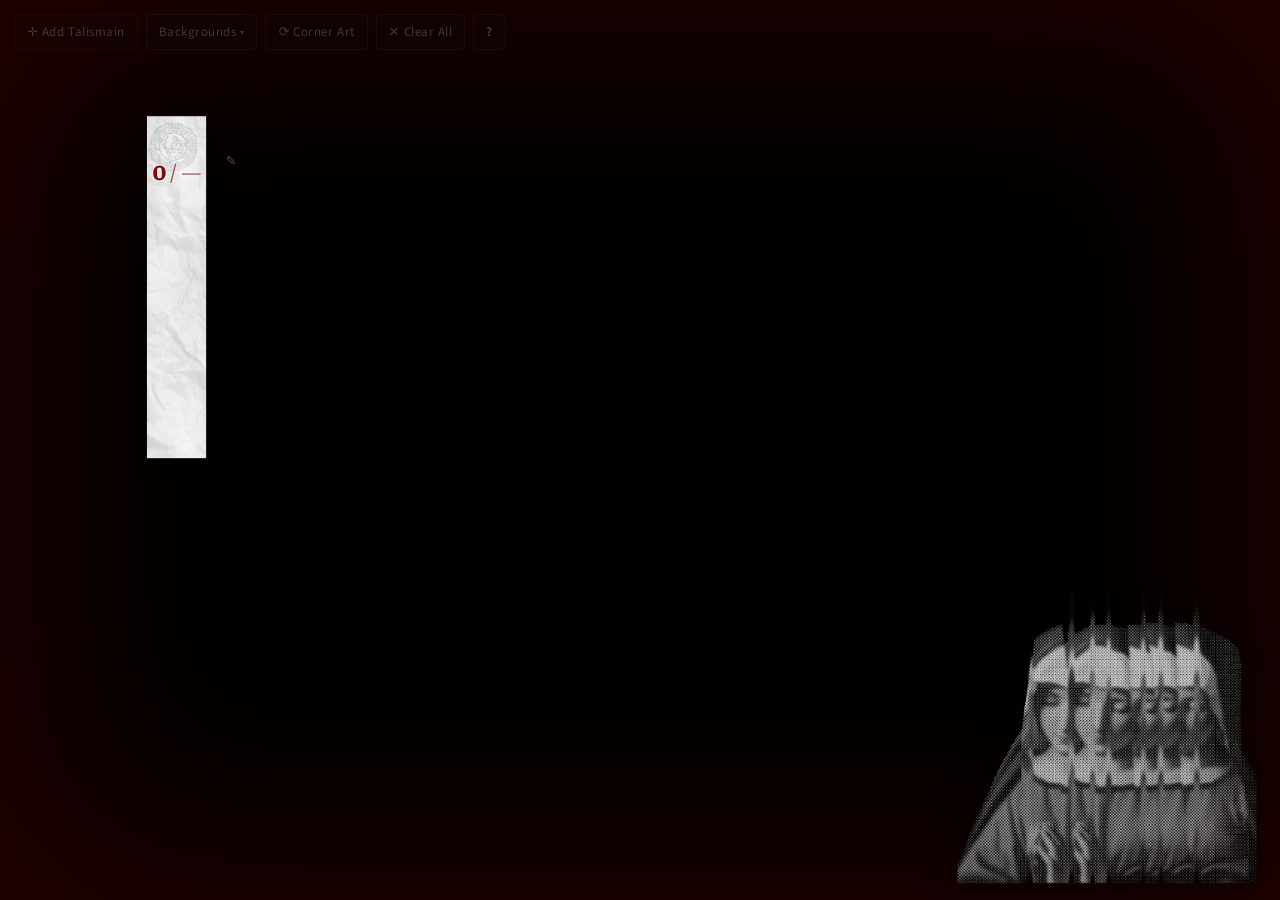
==== commit bf15094c: "Fix slashes.png exclusion for Caddy-style ./-prefixed listing hrefs Caddy's file_server browse emits" ====
--- a/talismains.html
+++ b/talismains.html
@@ -264,20 +264,24 @@
                 filter: drop-shadow(3px 6px 10px rgba(0, 0, 0, 0.75));
             }
             .strip.cut {
-                animation: shake 0.22s ease;
-            }
+                animation: shake 0.26s cubic-bezier(0.25, 0.5, 0.3, 1);
+            }
+            /* the knife lands: a hard perpendicular jolt that rings down */
             @keyframes shake {
                 0% {
                     transform: translate(0, 0);
                 }
-                20% {
-                    transform: translate(-2px, 1px) rotate(-0.4deg);
-                }
-                45% {
-                    transform: translate(2px, -1px) rotate(0.5deg);
-                }
-                70% {
-                    transform: translate(-1px, 1px);
+                12% {
+                    transform: translate(-5px, 3px) rotate(-1.2deg);
+                }
+                32% {
+                    transform: translate(4px, -2px) rotate(0.9deg);
+                }
+                55% {
+                    transform: translate(-2px, 1px) rotate(-0.45deg);
+                }
+                78% {
+                    transform: translate(1px, -1px) rotate(0.2deg);
                 }
                 100% {
                     transform: translate(0, 0);
@@ -348,13 +352,18 @@
                 overflow: visible;
                 will-change: transform;
             }
-            svg.slash.dying {
-                animation: slashOut 0.22s ease forwards;
-            }
-            @keyframes slashOut {
-                to {
-                    opacity: 0;
-                    transform: var(--t) scale(0.6);
+            /* the instant a cut lands it burns hot-bright, then cools to plain red */
+            svg.slash.fresh {
+                animation: slashflash 0.45s cubic-bezier(0.2, 0.6, 0.3, 1);
+            }
+            @keyframes slashflash {
+                0% {
+                    filter: brightness(2.1) saturate(1.4)
+                        drop-shadow(0 0 8px rgba(255, 60, 30, 0.9));
+                }
+                100% {
+                    filter: brightness(1) saturate(1)
+                        drop-shadow(0 0 0 rgba(255, 60, 30, 0));
                 }
             }
 
@@ -415,9 +424,10 @@
 
             /* per-card hover controls */
             /* controls float just ABOVE the top of the talismain (clear of the seal art
-     and the label). The transparent padding-bottom bridges the gap down to the
-     strip, so moving up onto them never crosses a dead zone and they don't
-     vanish — the hit-box just extends a little above the visible talismain. */
+     and the label). The whole box stays pointer-active even while invisible, so
+     simply mousing into the airspace where the buttons live reveals them — no
+     need to touch the talismain first. Generous padding fattens that hover
+     target and bridges the gap down to the strip so they never flicker away. */
             .ctrls {
                 position: absolute;
                 bottom: 100%;
@@ -425,17 +435,18 @@
                 transform: translateX(-50%);
                 display: flex;
                 gap: 5px;
-                padding-bottom: 7px;
+                padding: 12px 18px 8px;
                 opacity: 0;
                 transition: opacity 0.15s;
                 z-index: 7;
-                pointer-events: none;
+                pointer-events: auto;
             }
             .card:hover .ctrls {
                 opacity: 1;
-                pointer-events: auto;
-            }
+            }
+            /* invisible buttons must not be clickable — they arm only once shown */
             .ctrls button {
+                pointer-events: none;
                 width: 22px;
                 height: 22px;
                 border-radius: 50%;
@@ -450,6 +461,9 @@
                 padding: 0;
                 line-height: 1;
             }
+            .card:hover .ctrls button {
+                pointer-events: auto;
+            }
             .ctrls button:hover {
                 border-color: var(--crimson);
                 color: #fff;
@@ -500,7 +514,10 @@
                 z-index: 8;
             }
 
-            /* ====== rip: violent tear into ribbons + flying parchment shards ====== */
+            /* ====== rip: violent tear into ribbons + flying paper scraps ====== */
+            /* the ribbon falls (ripfall) and lends perspective to its slice; the
+     slice inside carries the jagged clip AND the spin, so the torn shape
+     itself turns in the air */
             .ribbon {
                 position: absolute;
                 left: 0;
@@ -508,12 +525,31 @@
                 width: 100%;
                 height: 100%;
                 transform-origin: 50% 0%;
+                perspective: 520px;
                 will-change: transform, opacity;
                 animation: ripfall var(--dur, 1s)
                     cubic-bezier(0.36, 0.06, 0.32, 1) forwards;
             }
-            .ribbon > .strip {
+            .rslice {
+                position: absolute;
+                inset: 0;
+                will-change: transform;
+                animation: ribbonspin var(--fsp, 0.7s) linear
+                    var(--fdl, 0.15s) infinite;
+            }
+            .rslice > .strip {
                 cursor: default;
+            }
+            /* each falling strip spins steadily about its own long axis — flat to
+     the camera, then edge-on, then flat — like a dropped paper streamer.
+     The start delay (--fdl) keeps the strip reading as whole at the crack. */
+            @keyframes ribbonspin {
+                from {
+                    transform: rotateY(0turn);
+                }
+                to {
+                    transform: rotateY(var(--fdir, 1turn));
+                }
             }
             /* crack apart (16%), hang together a beat, then tumble down and fade */
             @keyframes ripfall {
@@ -534,16 +570,16 @@
                     opacity: 0;
                 }
             }
-            /* light parchment shards that explode outward (visible on black) */
+            /* small paper scraps that burst from the tear (match the strip's white) */
             .shard {
                 position: absolute;
                 z-index: 9;
                 will-change: transform, opacity;
                 background: linear-gradient(
                     135deg,
-                    #efe4c8 0%,
-                    #cbb585 55%,
-                    #9a8254 100%
+                    #f6f5f1 0%,
+                    #dbd8d0 55%,
+                    #b8b4a8 100%
                 );
                 box-shadow: 0 1px 3px rgba(0, 0, 0, 0.6);
                 animation: shardfly var(--sd, 0.85s)
@@ -605,12 +641,31 @@
                     #000 calc(var(--burn) + 8%)
                 );
             }
+            /* charred scorch riding just above the burn line — lives INSIDE the
+               masked paper clone so it inherits the mask and every transform */
+            .char {
+                position: absolute;
+                left: -4%;
+                width: 108%;
+                height: 26px;
+                background: linear-gradient(
+                    to top,
+                    rgba(15, 8, 5, 0.98) 0%,
+                    rgba(52, 26, 13, 0.75) 40%,
+                    rgba(90, 50, 25, 0.3) 70%,
+                    transparent 100%
+                );
+                mix-blend-mode: multiply;
+                filter: blur(1px);
+                z-index: 6;
+                pointer-events: none;
+            }
             /* the burning front: a thick, flickering band of fire */
             .flame {
                 position: absolute;
-                left: -14%;
-                width: 128%;
-                height: 34px;
+                left: -6%;
+                width: 112%;
+                height: 30px;
                 transform: translateY(-50%);
                 background: radial-gradient(
                     ellipse 60% 135% at 50% 45%,
@@ -717,6 +772,10 @@
             }
             @media (prefers-reduced-motion: reduce) {
                 .card.filled .num {
+                    animation: none;
+                }
+                .strip.cut,
+                svg.slash.fresh {
                     animation: none;
                 }
             }
@@ -899,9 +958,14 @@
                                 !h.startsWith("/") &&
                                 !h.includes("../"),
                         )
-                        .map((h) => h.replace(/\/+$/, ""))
+                        // Caddy prefixes listing entries with "./"; strip it so
+                        // hrefs are bare filenames like python -m http.server's.
+                        .map((h) => h.replace(/\/+$/, "").replace(/^\.\//, ""))
                         .filter((h) => IMG_RE.test(h))
-                        .filter((h) => !ex.has(decodeURIComponent(h)));
+                        .filter(
+                            (h) =>
+                                !ex.has(decodeURIComponent(h).split("/").pop()),
+                        );
                     const uniq = Array.from(new Set(names)).sort((a, b) =>
                         a.toLowerCase().localeCompare(b.toLowerCase()),
                     );
@@ -926,6 +990,7 @@
             const stage = document.getElementById("stage");
             const rnd = (a, b) => a + Math.random() * (b - a);
             const pick = (arr) => arr[Math.floor(Math.random() * arr.length)];
+            const clamp = (v, a, b) => (v < a ? a : v > b ? b : v);
 
             let state = {
                 cards: [],
@@ -958,10 +1023,15 @@
             }
 
             /* ---------------- slash generation ----------------
-   A slash is a BUNDLE of separate pure-red strokes (like the CAIN slashes.png):
-   one or two crisp hairlines + a couple of thicker brush strokes, all tapered
-   to sharp points, semi-transparent, and dry-brush textured (streaky gaps) via
-   reusable SVG filters. No dark outline — every stroke is red. */
+   Modeled on the book's slashes (reference/talismains/slashes.png — drawn
+   for a HORIZONTAL talisman, so rotate it 90° to see the intended look on
+   our vertical strips): each slash is a shallow "\" cut, right end dipping
+   ~12–28°, crossing the full strip width — a solid, ragged brush-stroke
+   body (mostly opaque, blunt marker-like ends) with ONE long hairline on
+   the same axis that thins out and breaks into flecks past the tips. All
+   cuts lean the same way and stack down the strip like tally marks.
+   Stored slash geometry carries a version — older saves regenerate on load. */
+            const SLASH_V = 3;
             const FILTER_VARIANTS = 6;
 
             // Shared, reusable filters (one set of variants for all slashes — far cheaper
@@ -982,23 +1052,25 @@
     <filter id="sltex${i}" x="-15%" y="-180%" width="130%" height="460%" color-interpolation-filters="sRGB">
       <feTurbulence type="fractalNoise" baseFrequency="${(0.018 + 0.004 * i).toFixed(3)} ${(0.42 + 0.04 * i).toFixed(3)}" numOctaves="2" seed="${i * 7 + 3}" result="n"/>
       <feColorMatrix in="n" type="matrix"
-        values="0 0 0 0 0  0 0 0 0 0  0 0 0 0 0  2.0 0 0 0 -0.55" result="m"/>
+        values="0 0 0 0 0  0 0 0 0 0  0 0 0 0 0  5 0 0 0 -0.45" result="m"/>
       <feComposite in="SourceGraphic" in2="m" operator="in" result="tx"/>
-      <feDisplacementMap in="tx" in2="n" scale="2.4" xChannelSelector="R" yChannelSelector="G"/>
+      <feDisplacementMap in="tx" in2="n" scale="3.2" xChannelSelector="R" yChannelSelector="G"/>
     </filter>
     <filter id="slsharp${i}" x="-15%" y="-180%" width="130%" height="460%" color-interpolation-filters="sRGB">
       <feTurbulence type="fractalNoise" baseFrequency="${(0.05 + 0.006 * i).toFixed(3)} 0.18" numOctaves="2" seed="${i * 5 + 1}" result="n"/>
       <feColorMatrix in="n" type="matrix"
-        values="0 0 0 0 0  0 0 0 0 0  0 0 0 0 0  1.25 0 0 0 -0.12" result="m"/>
+        values="0 0 0 0 0  0 0 0 0 0  0 0 0 0 0  1.35 0 0 0 -0.18" result="m"/>
       <feComposite in="SourceGraphic" in2="m" operator="in" result="tx"/>
-      <feDisplacementMap in="tx" in2="n" scale="1.5" xChannelSelector="R" yChannelSelector="G"/>
+      <feDisplacementMap in="tx" in2="n" scale="2" xChannelSelector="R" yChannelSelector="G"/>
     </filter>`;
                 }
                 svg.innerHTML = `<defs>${defs}</defs>`;
                 document.body.appendChild(svg);
             })();
 
-            // one tapered "spindle" stroke (filled outline that narrows to sharp tips)
+            // one tapered "spindle" stroke (filled outline that narrows to sharp tips).
+            // plateauK > 1 turns the smooth taper into a marker-like plateau: the
+            // stroke ramps to full width quickly, stays fat, and ends bluntly.
             function spindlePath(
                 len,
                 x0,
@@ -1008,6 +1080,7 @@
                 drift,
                 maxHalf,
                 taperPow,
+                plateauK = 1,
             ) {
                 const segs = 16,
                     pts = [];
@@ -1016,13 +1089,17 @@
                     const x = x0 + t * len;
                     const y =
                         cy +
-                        Math.sin(t * Math.PI * 1.4 + phase) * amp +
+                        Math.sin(t * Math.PI * 1.15 + phase) * amp +
                         drift * (t - 0.5) * 2;
                     pts.push([x, y, t]);
                 }
                 const c01 = (v) => (v < 0 ? 0 : v > 1 ? 1 : v);
                 const half = (t) =>
-                    maxHalf * Math.pow(Math.sin(Math.PI * c01(t)), taperPow);
+                    maxHalf *
+                    Math.pow(
+                        Math.min(1, Math.sin(Math.PI * c01(t)) * plateauK),
+                        taperPow,
+                    );
                 const top = [],
                     bot = [];
                 for (let i = 0; i < pts.length; i++) {
@@ -1054,58 +1131,66 @@
                 "#f5160a",
                 "#c50400",
             ];
-            // build the bundle: a few CLOSELY-OVERLAPPING textured thick strokes that read
-            // as one mark, plus exactly ONE crisp sharp hairline. Everything shares the
-            // same axis (small offsets only) so a single slash never reads as several.
+            // build the bundle: a solid ragged BODY (one or two strokes stacked nearly
+            // on top of each other, mostly opaque, blunt ends) + exactly ONE long thin
+            // hairline through the same axis whose tips thin out and fleck apart.
+            // `len` is the body length; the hairline overshoots it on both ends.
             function makeSlash(len) {
                 const H = 46,
                     cy = H / 2;
-                const w = Math.ceil(len * 1.45) + 16,
+                const hairLen = len * rnd(1.3, 1.55);
+                const w = Math.ceil(hairLen) + 24,
                     cx = w / 2;
-                const phase = rnd(0, Math.PI * 2),
-                    drift = rnd(-2.5, 2.5),
-                    amp = rnd(1.2, 2.8);
-                const baseOff = rnd(-1.5, 1.5); // the whole bundle's centre line
+                // near-straight: a whisper of bow, tiny phase jitter (big random
+                // phases made banana/S-curves; the book's cuts are almost straight)
+                const phase = rnd(-0.5, 0.5),
+                    drift = rnd(-1.6, 1.6),
+                    amp = rnd(0.9, 2.0);
+                const baseOff = rnd(-1.2, 1.2); // the whole bundle's centre line
                 const thick = [],
                     hair = [];
-                // 2–3 thick strokes stacked almost on top of each other (tiny offsets) so
-                // they build one textured body rather than parallel lines
-                const nThick = 2 + (Math.random() < 0.6 ? 1 : 0);
+                // sometimes the brush doubles back: a second body stroke almost on top
+                const nThick = 1 + (Math.random() < 0.35 ? 1 : 0);
                 for (let k = 0; k < nThick; k++) {
-                    const L = len * rnd(0.86, 1.0);
+                    const L = len * rnd(0.8, 0.97);
                     thick.push({
                         d: spindlePath(
                             L,
-                            cx - L / 2 + rnd(-2, 2),
-                            cy + baseOff + rnd(-1.4, 1.4),
+                            cx - L / 2 + rnd(-len * 0.07, len * 0.07),
+                            cy + baseOff + rnd(-1.0, 1.0),
                             amp * rnd(0.85, 1.1),
-                            phase + rnd(-0.35, 0.35),
+                            phase + rnd(-0.2, 0.2),
                             drift,
-                            rnd(2.2, 3.6),
-                            0.55,
+                            len * rnd(0.026, 0.034), // fat: width scales with length
+                            0.8,
+                            2.4, // plateau: full width fast, blunt ragged ends
                         ),
-                        fill: REDS[[0, 2, 3][k % 3]],
-                        opacity: rnd(0.78, 0.87),
+                        fill: REDS[[0, 2][k % 2]],
+                        opacity: k === 0 ? rnd(0.96, 1) : rnd(0.85, 0.92),
                     });
                 }
-                // exactly ONE sharp hairline, same axis, with longer tails — the readable cut
-                const L = len * rnd(1.05, 1.35);
+                // the single hairline: runs the whole cut and well past both ends
                 hair.push({
                     d: spindlePath(
-                        L,
-                        cx - L / 2 + rnd(-2, 2),
-                        cy + baseOff + rnd(-1.6, 1.6),
-                        amp * rnd(0.9, 1.15),
-                        phase + rnd(-0.25, 0.25),
-                        drift * rnd(0.9, 1.2),
-                        rnd(0.5, 0.85),
-                        0.42,
+                        hairLen,
+                        cx - hairLen / 2,
+                        cy + baseOff + rnd(-1.1, 1.1),
+                        amp * rnd(0.95, 1.1),
+                        phase + rnd(-0.15, 0.15),
+                        drift * rnd(1.0, 1.3),
+                        rnd(0.55, 0.9),
+                        0.55,
                     ),
                     fill: REDS[1],
-                    opacity: rnd(0.92, 0.99),
+                    opacity: rnd(0.9, 0.98),
                 });
                 return { thick, hair, w, h: H };
             }
+            // shallow book-style angle: all cuts lean the same way ("\"), jittered
+            const slashRot = () => rnd(11, 28);
+            // body length crosses the strip with a modest overhang each side
+            const slashLen = (stripW) =>
+                Math.max(80, Math.min(240, stripW * rnd(1.15, 1.5)));
 
             // build an svg slash element from stored data, positioned at the click point.
             function buildSlash(data, anim) {
@@ -1118,9 +1203,7 @@
                 svg.style.height = h + "px";
                 svg.style.left = left + "px";
                 svg.style.top = top + "px";
-                const tf = `translate(-50%,-50%) rotate(${rot}deg)`;
-                svg.style.transform = tf;
-                svg.style.setProperty("--t", tf);
+                svg.style.transform = `translate(-50%,-50%) rotate(${rot}deg)`;
 
                 const v = (seed || 0) % FILTER_VARIANTS;
                 const tp = (thick || [])
@@ -1138,12 +1221,15 @@
                 svg.innerHTML = `<g filter="url(#sltex${v})">${tp}</g><g filter="url(#slsharp${v})">${hp}</g>`;
 
                 if (anim) {
-                    // the "cut": sweep a reveal left-to-right along the slash
-                    svg.style.clipPath = "inset(-90% 100% -90% -8%)";
+                    // the "cut": a fast strike revealed left-to-right — with the
+                    // "\" tilt that sweeps down across the strip like a drawn
+                    // knife — burning hot-bright for an instant (.fresh)
+                    svg.style.clipPath = "inset(-90% 102% -90% -8%)";
+                    svg.classList.add("fresh");
                     svg.getBoundingClientRect();
                     requestAnimationFrame(() => {
                         svg.style.transition =
-                            "clip-path .15s cubic-bezier(.2,.7,.2,1)";
+                            "clip-path .13s cubic-bezier(.3,.1,.2,1)";
                         svg.style.clipPath = "inset(-90% -8% -90% -8%)";
                     });
                 }
@@ -1234,6 +1320,9 @@
                 delB.title = "delete";
                 card._delB = delB;
                 ctrls.append(swapB, delB);
+                // the ctrls box is always pointer-active (hover affordance), so a
+                // click in its padding must not fall through and carve a slash
+                ctrls.addEventListener("mousedown", (e) => e.stopPropagation());
                 swapB.addEventListener("mousedown", (e) => e.stopPropagation());
                 delB.addEventListener("mousedown", (e) => e.stopPropagation());
                 swapB.addEventListener("click", () => {
@@ -1257,25 +1346,30 @@
                 card._strip = strip;
                 card._slLayer = slLayer;
 
-                // restore existing slashes (migrate older stroke-based saves to the tapered shape)
+                // restore existing slashes; regenerate anything from an older
+                // geometry version (keeps position, re-rolls the shape/angle)
                 (c.slashes || []).forEach((sd, idx) => {
-                    if (sd && !sd.thick) {
-                        const len = sd.w
-                            ? Math.max(60, (sd.w - 16) / 1.45)
-                            : 120;
-                        const g = makeSlash(len);
+                    if (sd && sd.v !== SLASH_V) {
+                        // strip may not be laid out yet; fall back to the
+                        // talisman art's ~0.22 width:height aspect
+                        const g = makeSlash(
+                            slashLen(
+                                strip.clientWidth || (c.h || 360) * 0.22,
+                            ),
+                        );
                         sd = Object.assign({}, sd, {
+                            v: SLASH_V,
                             thick: g.thick,
                             hair: g.hair,
                             w: g.w,
                             h: g.h,
+                            rot: slashRot(),
                         });
                         delete sd.d;
                         delete sd.cd;
                         if (sd.left == null)
-                            sd.left = (strip.clientWidth || 60) / 2;
+                            sd.left = (strip.clientWidth || 78) / 2;
                         if (sd.top == null) sd.top = (c.h || 360) * 0.5;
-                        if (sd.rot == null) sd.rot = rnd(-20, 20);
                         if (sd.seed == null)
                             sd.seed = Math.floor(rnd(1, 999999));
                         c.slashes[idx] = sd;
@@ -1366,20 +1460,31 @@
                 const strip = card._strip,
                     slLayer = card._slLayer;
                 const r = strip.getBoundingClientRect();
-                // horizontal cut that spans the strip and overhangs its edges
-                const len = Math.max(
-                    70,
-                    Math.min(230, r.width * rnd(1.5, 2.3)),
-                );
+                // cut sized to the strip width; soft-clamp the click point so the
+                // solid body always crosses the paper instead of hanging in space
+                const len = slashLen(r.width);
                 const g = makeSlash(len);
+                const rot = slashRot();
+                // vertical half-extent of the tilted body at this angle
+                const vext =
+                    (len * 0.95 * Math.sin((rot * Math.PI) / 180)) / 2;
                 const data = {
+                    v: SLASH_V,
                     thick: g.thick,
                     hair: g.hair,
                     w: g.w,
                     h: g.h,
-                    left: e.clientX - r.left,
-                    top: e.clientY - r.top,
-                    rot: rnd(-20, 20),
+                    left: clamp(
+                        e.clientX - r.left,
+                        r.width * 0.32,
+                        r.width * 0.68,
+                    ),
+                    top: clamp(
+                        e.clientY - r.top,
+                        vext + 6,
+                        r.height - vext - 6,
+                    ),
+                    rot,
                     seed: Math.floor(rnd(1, 999999)),
                 };
                 c.slashes = c.slashes || [];
@@ -1403,6 +1508,13 @@
                 c.slashes.pop();
                 const last = live[live.length - 1];
                 last.classList.add("dying");
+                // un-cut: the wipe retreats back up the stroke the way it came
+                last.style.clipPath = "inset(-90% -8% -90% -8%)";
+                last.getBoundingClientRect();
+                last.style.transition =
+                    "clip-path .18s cubic-bezier(.55,0,.8,.4), opacity .18s ease";
+                last.style.clipPath = "inset(-90% 102% -90% -8%)";
+                last.style.opacity = "0.3";
                 setTimeout(() => last.remove(), 200);
                 if (card._countEl) card._countEl.textContent = c.slashes.length;
                 updateResolveState(card);
@@ -1433,10 +1545,14 @@
                 window.matchMedia &&
                 matchMedia("(prefers-reduced-motion: reduce)").matches;
 
-            // a clone of the strip's visuals (art + counter + slashes), minus controls
+            // a clone of the strip's visuals (art + counter + slashes), minus controls.
+            // The clone must be visible even if the source strip was already hidden —
+            // cloneNode copies inline style, and an inherited visibility:hidden here
+            // is what made every rip ribbon render as nothing.
             function cloneStripVisual(strip) {
                 const clone = strip.cloneNode(true);
                 clone.classList.remove("cut", "grabbing");
+                clone.style.visibility = "";
                 const cc = clone.querySelector(".ctrls");
                 if (cc) cc.remove();
                 return clone;
@@ -1464,7 +1580,7 @@
                 else ripApart(card, strip, W, H, finish);
             }
 
-            // violently tear the strip into ragged ribbons + a burst of parchment shards
+            // violently tear the strip into ragged ribbons + a burst of paper scraps
             function ripApart(card, strip, W, H, done) {
                 const N = 6,
                     ROWS = 9;
@@ -1481,7 +1597,6 @@
                 wrap.className = "rip";
                 wrap.style.width = W + "px";
                 wrap.style.height = H + "px";
-                strip.style.visibility = "hidden";
 
                 // bright flash at the moment of the tear
                 const flash = document.createElement("div");
@@ -1491,14 +1606,33 @@
                 for (let i = 0; i < N; i++) {
                     const rib = document.createElement("div");
                     rib.className = "ribbon";
-                    rib.appendChild(cloneStripVisual(strip));
+                    // slice layer: jagged clip + long-axis spin (see CSS). It
+                    // spins about its OWN centerline, not the strip's middle.
+                    const slice = document.createElement("div");
+                    slice.className = "rslice";
+                    slice.appendChild(cloneStripVisual(strip));
                     const pts = [];
                     const yAt = (r) => ((r / (ROWS - 1)) * 100).toFixed(2);
                     for (let r = 0; r < ROWS; r++)
                         pts.push(`${seams[i][r].toFixed(2)}% ${yAt(r)}%`);
                     for (let r = ROWS - 1; r >= 0; r--)
                         pts.push(`${seams[i + 1][r].toFixed(2)}% ${yAt(r)}%`);
-                    rib.style.clipPath = `polygon(${pts.join(",")})`;
+                    slice.style.clipPath = `polygon(${pts.join(",")})`;
+                    slice.style.transformOrigin =
+                        (((i + 0.5) / N) * 100).toFixed(1) + "% 50%";
+                    slice.style.setProperty(
+                        "--fsp",
+                        rnd(0.55, 0.95).toFixed(2) + "s",
+                    );
+                    slice.style.setProperty(
+                        "--fdl",
+                        rnd(0.08, 0.24).toFixed(2) + "s",
+                    );
+                    slice.style.setProperty(
+                        "--fdir",
+                        Math.random() < 0.5 ? "1turn" : "-1turn",
+                    );
+                    rib.appendChild(slice);
                     const centre = (i + 0.5) / N - 0.5; // -0.5 .. 0.5
                     // fan the strips apart first (so you SEE it tear), then they fall
                     rib.style.setProperty(
@@ -1519,7 +1653,7 @@
                     wrap.appendChild(rib);
                 }
 
-                // exploding parchment shards — light-coloured so the tear reads on black
+                // exploding paper scraps — light-coloured so the tear reads on black
                 for (let i = 0; i < 30; i++) {
                     const sh = document.createElement("div");
                     sh.className = "shard";
@@ -1535,6 +1669,9 @@
                     sh.style.animationDelay = rnd(0, 0.077).toFixed(3) + "s";
                     wrap.appendChild(sh);
                 }
+                // hide the source strip only AFTER cloning it into the ribbons —
+                // cloning first is what makes the ribbons visible at all
+                strip.style.visibility = "hidden";
                 card.appendChild(wrap);
                 setTimeout(done, 1270);
             }
@@ -1565,6 +1702,10 @@
                 wrap.style.height = H + "px";
                 const paper = cloneStripVisual(strip);
                 paper.style.filter = `url(#${fid})`;
+                // scorched edge inside the clone: masked and transformed with it
+                const char = document.createElement("div");
+                char.className = "char";
+                paper.appendChild(char);
                 wrap.appendChild(paper);
 
                 const flame = document.createElement("div");
@@ -1644,7 +1785,7 @@
                     // bottom-up consumption
                     paper.style.setProperty("--burn", (-16 + p * 140).toFixed(1) + "%");
                     // heat-warp that crawls and intensifies as it burns
-                    disp.setAttribute("scale", (5 + p * p * 50).toFixed(1));
+                    disp.setAttribute("scale", (5 + p * p * 38).toFixed(1));
                     turb.setAttribute(
                         "baseFrequency",
                         (0.012 + p * 0.022).toFixed(3) +
@@ -1655,17 +1796,26 @@
                     const flx = Math.sin(t * 33 + ph1) * 8 * p + Math.sin(t * 12) * 5;
                     const rot = Math.sin(t * 25 + ph2) * 10 * p + p * 9;
                     const skew = Math.sin(t * 29 + 1) * 10 * p;
-                    const lift = -p * 78;
-                    const sc = 1 - p * 0.2;
+                    const lift = -p * 56;
+                    const sc = 1 - p * 0.16;
                     paper.style.transform = `translate(${flx.toFixed(1)}px, ${lift.toFixed(1)}px) rotate(${rot.toFixed(1)}deg) skewX(${skew.toFixed(1)}deg) scale(${sc.toFixed(3)})`;
                     paper.style.opacity =
                         p > 0.82 ? (1 - (p - 0.82) / 0.18).toFixed(2) : "1";
-                    // the fire front rides up, flickering
-                    // lock the flame onto the dissolving edge so the orange never
-                    // lags the blackening. The mask's burn band sits at
-                    // (var(--burn)..+8%) from the bottom, i.e. centre ~(112 - 140p)%
-                    // from the top; ride ~3% ahead of it so fire leads the consumption.
-                    flame.style.top = (109 - p * 140).toFixed(1) + "%";
+                    // the dissolving edge in LOCAL paper space: the mask band spans
+                    // (--burn..+8%) from the bottom, so its centre sits at
+                    // ~(112 - 140p)% from the top; the fire rides ~3% ahead of it
+                    const edgeLocal = H * (1.09 - 1.4 * p);
+                    // the char band hugs the edge from above, inside the clone
+                    // (capped so it never dangles below the paper before ignition)
+                    char.style.top =
+                        (Math.min(edgeLocal, H) - 22).toFixed(1) + "px";
+                    // the flame lives OUTSIDE the transformed clone, so project the
+                    // edge into wrap space: scale is centred on the transform origin
+                    // (50% 12%), then the whole remnant lifts. (Rotation/skew only
+                    // wobble the edge a few px — the flicker covers that.)
+                    const originY = H * 0.12;
+                    const edgeWrap = originY + (edgeLocal - originY) * sc + lift;
+                    flame.style.top = edgeWrap.toFixed(1) + "px";
                     flame.style.opacity = (
                         p < 0.06 ? p / 0.06 : p > 0.92 ? (1 - p) / 0.08 : 1
                     ).toFixed(2);
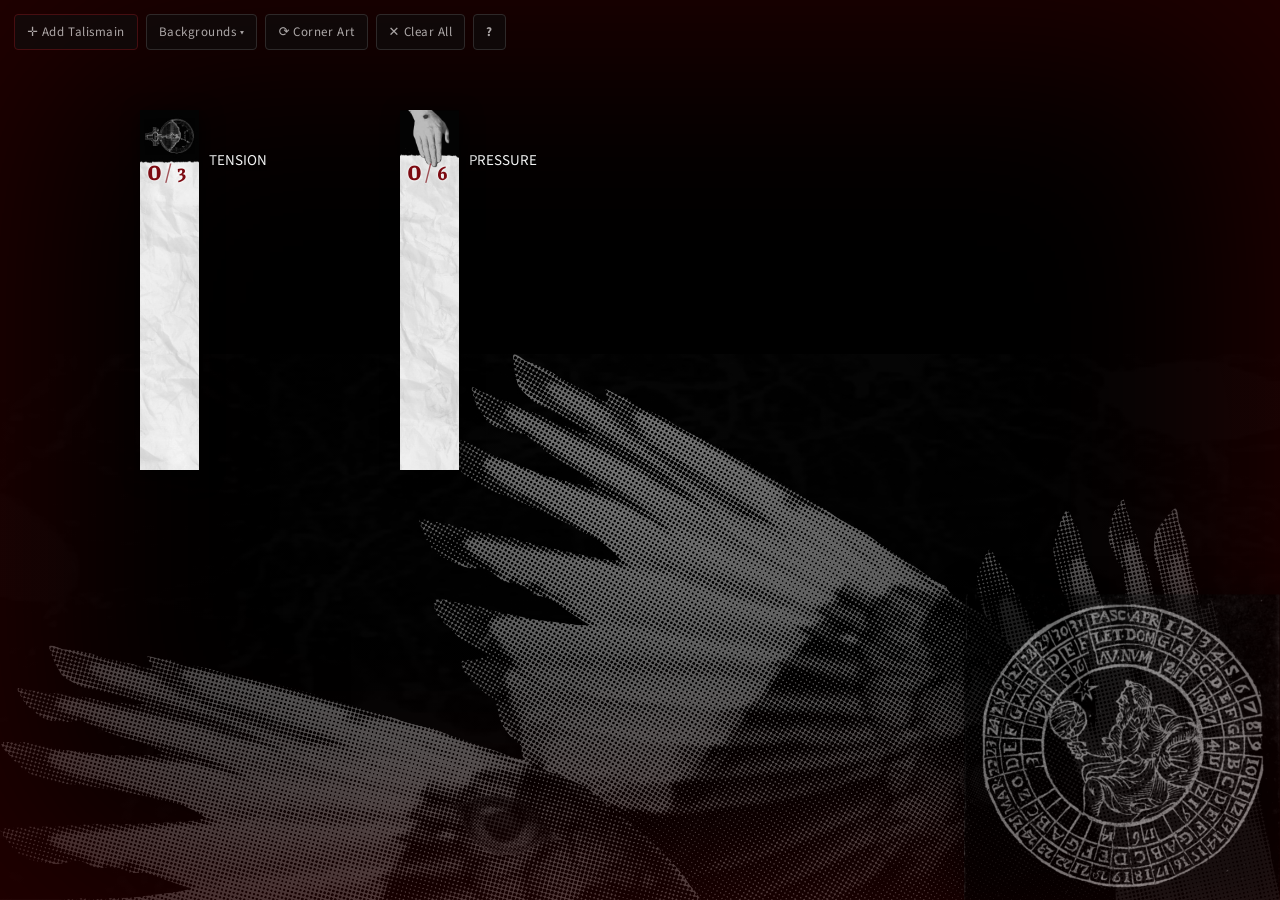
==== commit d08208b2: "Board UX round: uploads, corner resize, defaults, credit - Raise the idle toolbar opacity 0.22 -> 0." ====
--- a/talismains.html
+++ b/talismains.html
@@ -102,10 +102,10 @@
                 gap: 8px;
                 align-items: flex-start;
                 flex-wrap: wrap;
-                opacity: 0.22;
+                opacity: 0.72;
                 transition: opacity 0.4s ease;
             }
-            /* fade the toolbar out until it's hovered (or a menu/help panel is open) */
+            /* dim the toolbar until it's hovered (or a menu/help panel is open) */
             #bar:hover,
             #bar.menuopen {
                 opacity: 1;
@@ -481,6 +481,40 @@
                 color: #fff;
                 background: #3a2a06;
             }
+
+            /* ---- bottom-right resize grip: generous invisible hotspot with a
+     faint corner bracket that appears while hovering the card ---- */
+            .rsz {
+                position: absolute;
+                right: -7px;
+                bottom: -7px;
+                width: 20px;
+                height: 20px;
+                cursor: nwse-resize;
+                z-index: 5;
+            }
+            .rsz:after {
+                content: "";
+                position: absolute;
+                right: 7px;
+                bottom: 7px;
+                width: 13px;
+                height: 13px;
+                /* dark dog-ear triangle so it reads on the white paper */
+                background: linear-gradient(
+                    to top left,
+                    rgba(25, 22, 20, 0.6) 50%,
+                    transparent 50%
+                );
+                opacity: 0;
+                transition: opacity 0.15s;
+            }
+            .card:hover .rsz:after {
+                opacity: 0.5;
+            }
+            .rsz:hover:after {
+                opacity: 1;
+            }
             .card.filled .num {
                 animation: fullpulse 1.8s ease-in-out infinite;
             }
@@ -816,6 +850,14 @@
                 color: #c98;
                 font-weight: 400;
             }
+            #helpPanel .credit {
+                margin-top: 8px;
+                padding-top: 8px;
+                border-top: 1px solid #333;
+                color: #888;
+                font-size: 11px;
+                line-height: 1.5;
+            }
         </style>
     </head>
     <body>
@@ -832,6 +874,7 @@
                 <button class="btn" id="bgBtn">Backgrounds ▾</button>
                 <div id="bgmenu">
                     <div class="row" id="bgRow"></div>
+                    <input type="file" id="bgUpload" accept="image/*" hidden />
                     <label>Placement</label>
                     <div class="fitrow" id="bgFitRow">
                         <button data-fit="cover">⤢ Fill</button>
@@ -862,10 +905,13 @@
                     carve a slash · <b>Right-click</b> removes a slash · the
                     counter tracks <b>slashes / N</b>; <b>click the N</b> to set
                     the target · <b>Click beside it</b> to add text ·
-                    <b>Ctrl/⌘ + scroll</b> over one to resize · Hover a strip
-                    for <b>swap art / delete</b> · once slashes reach
-                    <b>N</b> the ✕ becomes a <b>✓</b> — deleting a full talismain
-                    <b>burns</b> it away, an unfilled one <b>tears apart</b>.
+                    <b>Ctrl/⌘ + scroll</b> or <b>drag the ◢ corner</b> to
+                    resize · Hover a strip for <b>swap art / delete</b>.
+                    <div class="credit">
+                        CAIN and the artwork on this board belong to Tom
+                        Bloom. This is an unofficial, fan-made play aid — not
+                        affiliated with or endorsed by him.
+                    </div>
                 </div>
             </div>
         </div>
@@ -885,6 +931,7 @@
                 "CAIN_1.4-0508-p081.png",
                 "CAIN_1.4-0509-p081.png",
                 "CAIN_1.4-0510-p081.png",
+                "CAIN_1.4-0512-p081.png",
                 "CAIN_1.4-0513-p081.png",
                 "CAIN_1.4-0531-p081.png",
                 "empty.png",
@@ -1022,6 +1069,77 @@
                 return null;
             }
 
+            /* user-uploaded backgrounds live under their own key so their big
+   data URLs aren't rewritten with every board save; state.bg refers to
+   them as "user:<id>". They exist only in this browser's localStorage. */
+            const USERBG_KEY = "cain_talismains_userbgs";
+            let userBgs = (() => {
+                try {
+                    const a = JSON.parse(localStorage.getItem(USERBG_KEY));
+                    if (Array.isArray(a)) return a;
+                } catch (e) {}
+                return [];
+            })();
+            function saveUserBgs() {
+                try {
+                    localStorage.setItem(USERBG_KEY, JSON.stringify(userBgs));
+                    return true;
+                } catch (e) {
+                    return false;
+                }
+            }
+            function userBgSrc(id) {
+                const b = userBgs.find((x) => x.id === id);
+                return b ? b.data : null;
+            }
+            // Downscale + re-encode as JPEG so a phone photo doesn't blow the
+            // ~5MB localStorage quota; backgrounds sit behind a dim layer, so
+            // the quality loss is invisible in practice.
+            async function addUserBg(file) {
+                const obj = URL.createObjectURL(file);
+                try {
+                    const img = await new Promise((res, rej) => {
+                        const i = new Image();
+                        i.onload = () => res(i);
+                        i.onerror = () => rej(new Error("bad image"));
+                        i.src = obj;
+                    });
+                    const MAX = 1920;
+                    const k = Math.min(
+                        1,
+                        MAX / Math.max(img.width, img.height),
+                    );
+                    const cv = document.createElement("canvas");
+                    cv.width = Math.max(1, Math.round(img.width * k));
+                    cv.height = Math.max(1, Math.round(img.height * k));
+                    cv.getContext("2d").drawImage(
+                        img,
+                        0,
+                        0,
+                        cv.width,
+                        cv.height,
+                    );
+                    const id =
+                        Date.now().toString(36) +
+                        Math.random().toString(36).slice(2, 6);
+                    userBgs.push({
+                        id,
+                        data: cv.toDataURL("image/jpeg", 0.82),
+                    });
+                    if (!saveUserBgs()) {
+                        userBgs.pop();
+                        alert(
+                            "No room left in this browser's storage — right-click an uploaded background to remove it, then try again.",
+                        );
+                        return;
+                    }
+                    buildBgMenu();
+                    setBackground("user:" + id);
+                } finally {
+                    URL.revokeObjectURL(obj);
+                }
+            }
+
             /* ---------------- slash generation ----------------
    Modeled on the book's slashes (reference/talismains/slashes.png — drawn
    for a HORIZONTAL talisman, so rotate it 90° to see the intended look on
@@ -1341,6 +1459,11 @@
                 // controls live inside the strip so they stay centred over the talismain
                 // (not the card+label), keeping them clear of the label's ✎ on thin strips
                 strip.appendChild(ctrls);
+                const rsz = document.createElement("div");
+                rsz.className = "rsz";
+                rsz.title = "drag to resize";
+                strip.appendChild(rsz);
+                card._rsz = rsz;
                 card.append(strip, label);
                 card._data = c;
                 card._strip = strip;
@@ -1454,6 +1577,32 @@
                     },
                     { passive: false },
                 );
+
+                // dragging the corner grip resizes too. Width follows the art's
+                // aspect, so the vertical cursor travel drives the height 1:1.
+                let rs = null;
+                card._rsz.addEventListener("mousedown", (e) => {
+                    if (e.button !== 0) return;
+                    e.stopPropagation();
+                    e.preventDefault();
+                    rs = { y: e.clientY, oh: c.h || 360 };
+                    bringFront(card);
+                    document.body.style.cursor = "nwse-resize";
+                });
+                window.addEventListener("mousemove", (e) => {
+                    if (!rs) return;
+                    c.h = Math.max(
+                        160,
+                        Math.min(760, rs.oh + (e.clientY - rs.y)),
+                    );
+                    card.style.setProperty("--h", c.h + "px");
+                });
+                window.addEventListener("mouseup", () => {
+                    if (!rs) return;
+                    rs = null;
+                    document.body.style.cursor = "";
+                    save();
+                });
             }
 
             function addSlash(c, card, e) {
@@ -1828,14 +1977,14 @@
             }
 
             /* ---------------- toolbar actions ---------------- */
-            function addTalismain(img, x, y) {
+            function addTalismain(img, x, y, target, text) {
                 const c = {
                     id: nextId++,
                     img: img || pick(TALISMAINS),
                     x: x != null ? x : 90 + (addOffset % 6) * 46,
                     y: y != null ? y : 90 + (addOffset % 6) * 30,
-                    target: "",
-                    text: "",
+                    target: target != null ? target : "",
+                    text: text || "",
                     slashes: [],
                     h: 360,
                     z: ++zTop,
@@ -1849,7 +1998,11 @@
             function setBackground(src) {
                 state.bg = src;
                 const bg = document.getElementById("bg");
-                bg.style.backgroundImage = src ? `url("${src}")` : "none";
+                const url =
+                    src && src.startsWith("user:")
+                        ? userBgSrc(src.slice(5))
+                        : src;
+                bg.style.backgroundImage = url ? `url("${url}")` : "none";
                 document.querySelectorAll("#bgRow .thumb").forEach((t) => {
                     t.classList.toggle("sel", t.dataset.src === src);
                 });
@@ -1908,6 +2061,38 @@
                     t.addEventListener("click", () => setBackground(src));
                     row.appendChild(t);
                 });
+                userBgs.forEach((b) => {
+                    const t = document.createElement("img");
+                    t.className = "thumb";
+                    t.src = b.data;
+                    t.dataset.src = "user:" + b.id;
+                    t.alt = "";
+                    t.title = "your upload — right-click to remove";
+                    t.addEventListener("click", () =>
+                        setBackground("user:" + b.id),
+                    );
+                    t.addEventListener("contextmenu", (e) => {
+                        e.preventDefault();
+                        if (!confirm("Remove this uploaded background?"))
+                            return;
+                        userBgs = userBgs.filter((x) => x.id !== b.id);
+                        saveUserBgs();
+                        if (state.bg === "user:" + b.id) setBackground(null);
+                        buildBgMenu();
+                    });
+                    row.appendChild(t);
+                });
+                const up = document.createElement("div");
+                up.className = "none";
+                up.textContent = "+ upload";
+                up.title = "add your own background (kept only in this browser)";
+                up.addEventListener("click", () =>
+                    document.getElementById("bgUpload").click(),
+                );
+                row.appendChild(up);
+                row.querySelectorAll(".thumb").forEach((t) =>
+                    t.classList.toggle("sel", t.dataset.src === state.bg),
+                );
             }
 
             document
@@ -1957,6 +2142,18 @@
                     const b = e.target.closest("button");
                     if (!b) return;
                     setBgFit(b.dataset.fit);
+                });
+            document
+                .getElementById("bgUpload")
+                .addEventListener("change", async (e) => {
+                    const f = e.target.files && e.target.files[0];
+                    e.target.value = "";
+                    if (!f) return;
+                    try {
+                        await addUserBg(f);
+                    } catch (err) {
+                        alert("Couldn't read that image file.");
+                    }
                 });
 
             /* ---------------- boot ---------------- */
@@ -1990,11 +2187,28 @@
                     document.getElementById("detail").src =
                         state.detail || (state.detail = pick(DETAILS));
                 } else {
+                    // first visit: TENSION + PRESSURE counters over a default
+                    // background pinned to the bottom of the screen
                     setBgDim(55);
-                    setBgFit("cover");
+                    setBgFit("bottom");
+                    setBackground(
+                        ROOT + "backgrounds/CAIN_1.4-0436-p073.png",
+                    );
                     shuffleDetail();
-                    // start with one talismain so the board isn't empty
-                    addTalismain(TALISMAINS[1] || TALISMAINS[0], 140, 110);
+                    addTalismain(
+                        ROOT + "talismains/CAIN_1.4-0512-p081.png",
+                        140,
+                        110,
+                        3,
+                        "TENSION",
+                    );
+                    addTalismain(
+                        ROOT + "talismains/CAIN_1.4-0513-p081.png",
+                        400,
+                        110,
+                        6,
+                        "PRESSURE",
+                    );
                 }
             }
 
